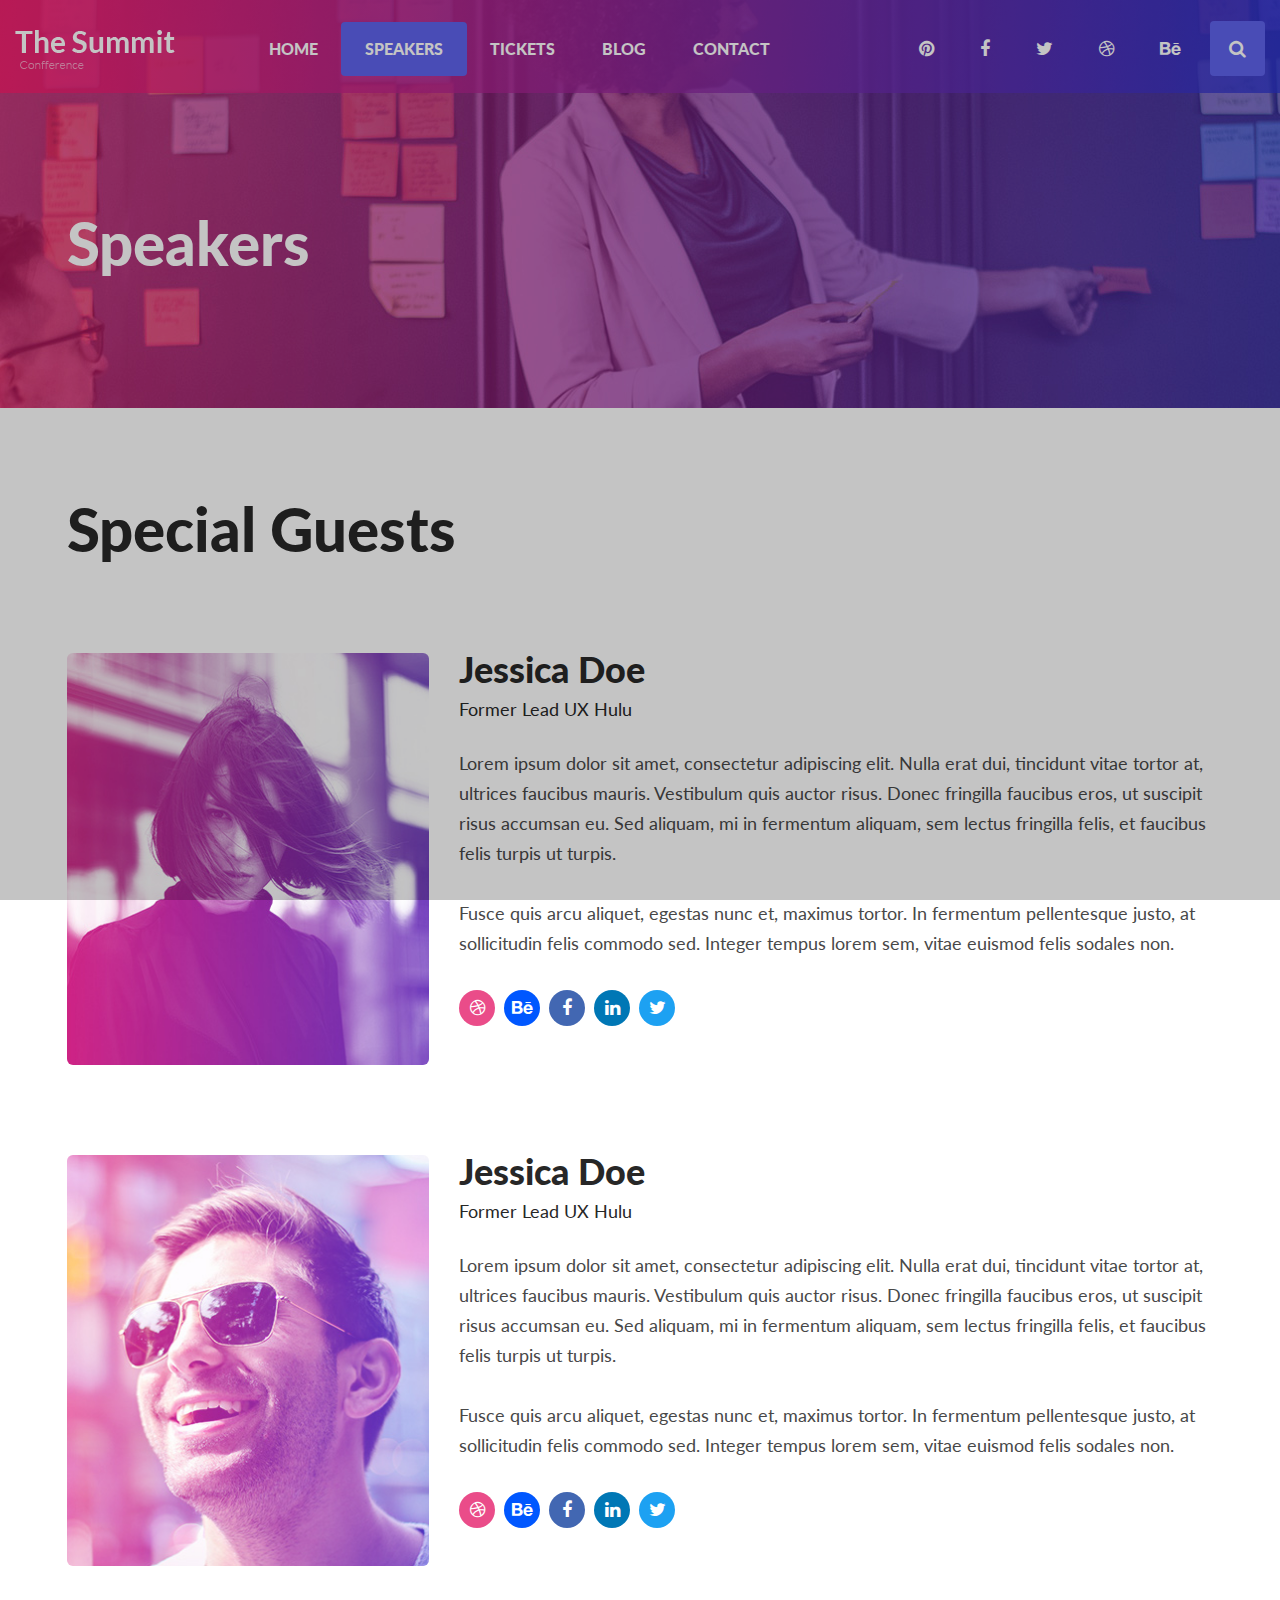
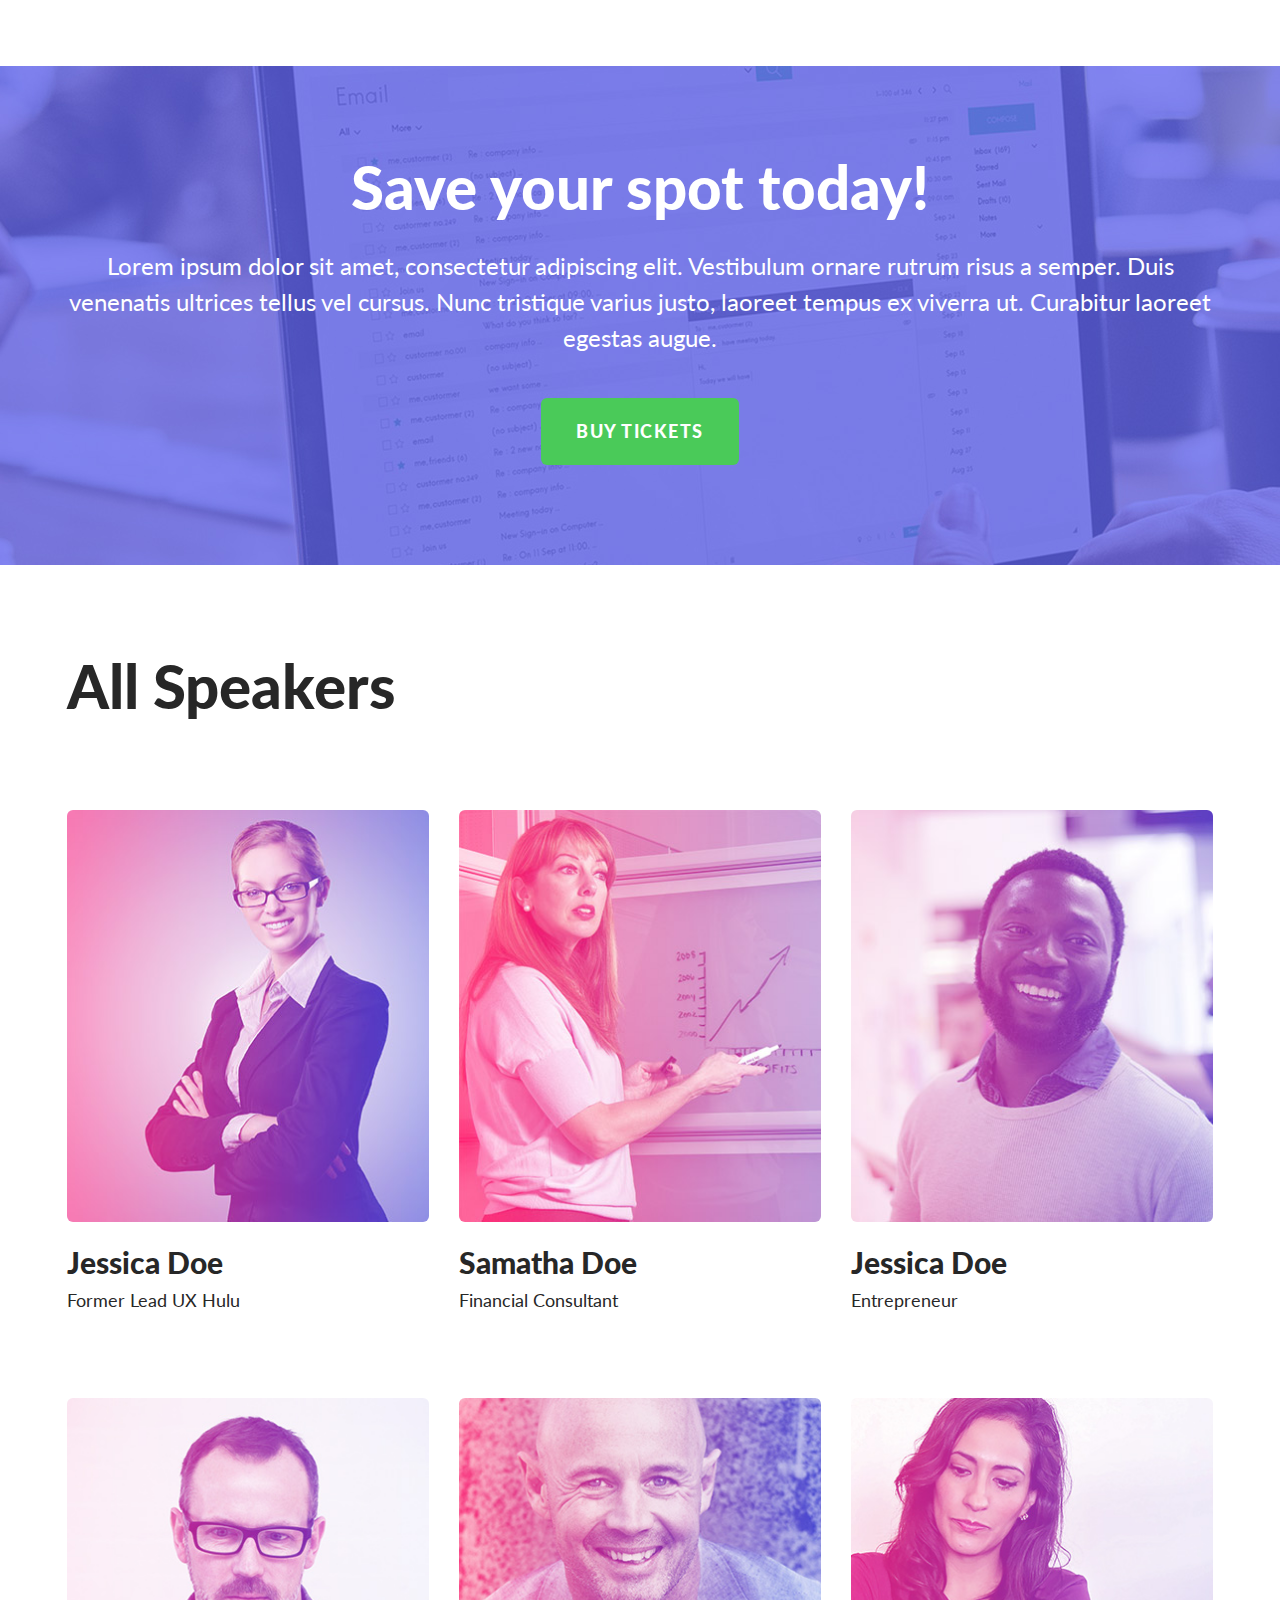
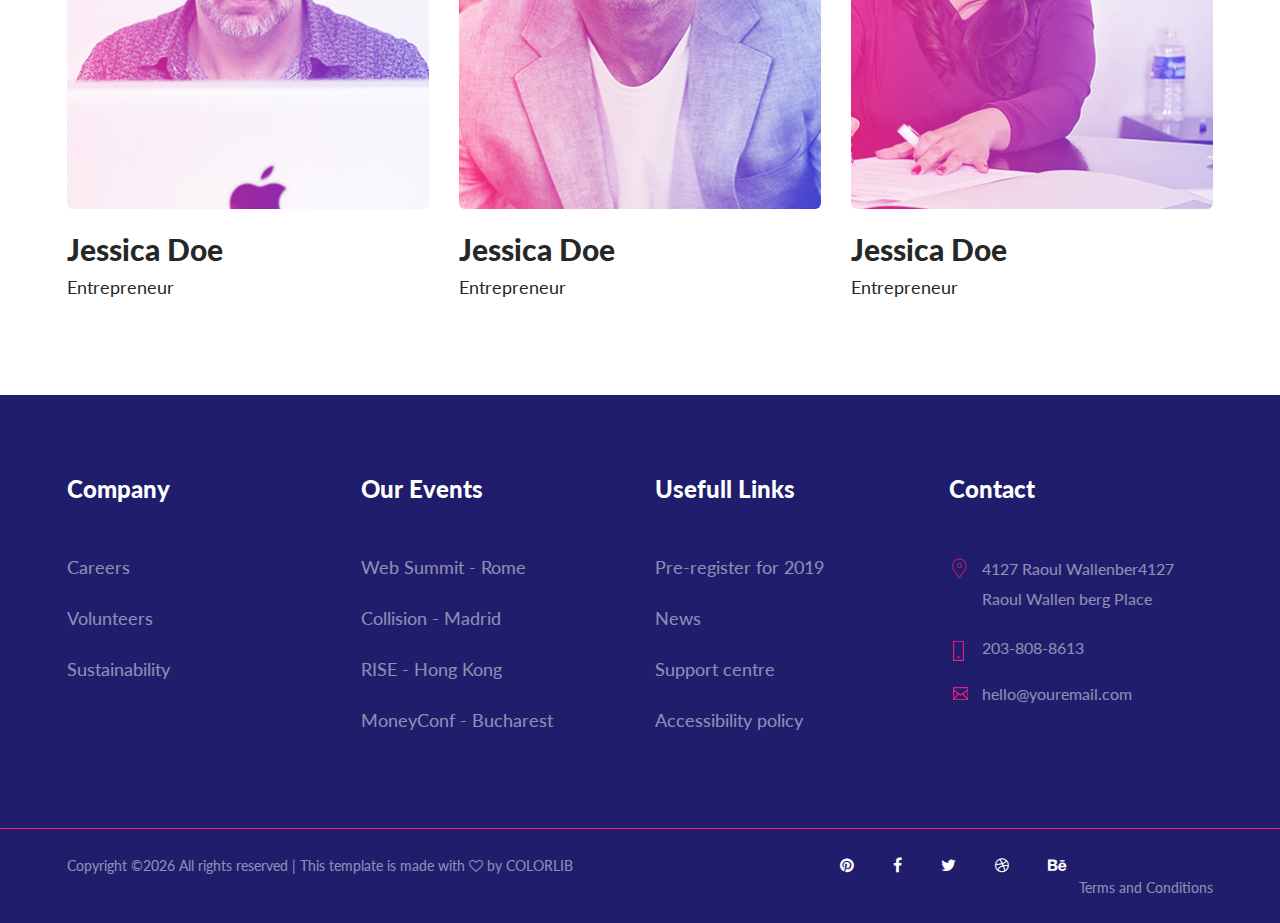
==== speakers.html @ a57afdd1 "initial commit" ====
<!DOCTYPE html>
<html lang="zxx">

<head>
    <meta charset="UTF-8">
    <meta name="description" content="The Summit Conference Template">
    <meta name="keywords" content="The Summit Conference, unica, creative, html">
    <meta name="viewport" content="width=device-width, initial-scale=1.0">
    <meta http-equiv="X-UA-Compatible" content="ie=edge">
    <title>The Summit Confference | Template</title>

    <!-- Google Font -->
    <link href="https://fonts.googleapis.com/css?family=Lato:100,300,400,700,900&display=swap" rel="stylesheet">

    <!-- Css Styles -->
    <link rel="stylesheet" href="css/bootstrap.min.css" type="text/css">
    <link rel="stylesheet" href="css/font-awesome.min.css" type="text/css">
    <link rel="stylesheet" href="css/flaticon.css" type="text/css">
    <link rel="stylesheet" href="css/owl.carousel.min.css" type="text/css">
    <link rel="stylesheet" href="css/slicknav.min.css" type="text/css">
    <link rel="stylesheet" href="css/style.css" type="text/css">
</head>

<body>
    <!-- Page Preloder -->
    <div id="preloder">
        <div class="loader"></div>
    </div>

    <!-- Header Section Begin -->
    <header class="header-section">
        <div class="container-fluid">
            <div class="row bg-overlay">
                <div class="header">
                    <div class="col-lg-12">
                        <div class="logo">
                            <a href="./index.html"><img src="img/logo.png" alt=""></a>
                        </div>
                        <div class="navigation mobile-menu">
                            <div class="main-menu">
                                <nav>
                                    <ul>
                                        <li><a href="./index.html">Home</a></li>
                                        <li><a class="active" href="./speakers.html">Speakers</a></li>
                                        <li><a href="./tickets.html">Tickets</a></li>
                                        <li><a href="./blog.html">Blog</a></li>
                                        <li><a href="./contact.html">Contact</a></li>
                                    </ul>
                                </nav>
                            </div>
                            <div class="top-social">
                                <a href="#"><i class="fa fa-pinterest"></i></a>
                                <a href="#"><i class="fa fa-facebook"></i></a>
                                <a href="#"><i class="fa fa-twitter"></i></a>
                                <a href="#"><i class="fa fa-dribbble"></i></a>
                                <a href="#"><i class="fa fa-behance"></i></a>
                                <a href="#" class="search-btn search-trigger"><i class="fa fa-search"></i></a>
                            </div>
                        </div>
                        <div id="mobile-menu-wrap"></div>
                    </div>
                </div>
            </div>
        </div>
    </header>
    <!-- Header End -->

    <!-- Search Bar Begin -->
    <section class="search-bar-wrap">
        <span class="search-close"><i class="fa fa-close"></i></span>
        <div class="search-bar-table">
            <div class="search-bar-tablecell">
                <div class="search-bar-inner">
                    <h2>Search</h2>
                    <form action="#">
                        <input type="search" placeholder="Type Keywords">
                        <button type="submit">Search</button>
                    </form>
                </div>
            </div>
        </div>
    </section>
    <!-- Search Bar End -->

    <!-- Hero Area Begin -->
    <div class="hero-area set-bg" data-setbg="img/speakers-bg.jpg">
        <div class="container">
            <div class="row">
                <div class="col-lg-12">
                    <div class="hero-text">
                        <h2>Speakers</h2>
                    </div>
                </div>
            </div>
        </div>
    </div>
    <!-- Hero Area End -->

    <!-- Special Guest Begin -->
    <section class="special-guest spad">
        <div class="container">
            <div class="row">
                <div class="col-lg-12">
                    <div class="section-title">
                        <h2>Special Guests</h2>
                    </div>
                </div>
            </div>
            <div class="row pb-90">
                <div class="col-xl-4 col-lg-5">
                    <div class="guest-img">
                        <img src="img/speakers/guest-1.jpg" alt="">
                    </div>
                </div>
                <div class="col-xl-8 col-lg-7">
                    <div class="guest-info">
                        <h2>Jessica Doe <span>Former Lead UX Hulu</span></h2>
                        <p class="long-text">Lorem ipsum dolor sit amet, consectetur adipiscing elit. Nulla erat dui,
                            tincidunt vitae tortor at, ultrices faucibus mauris. Vestibulum quis auctor risus. Donec
                            fringilla faucibus eros, ut suscipit risus accumsan eu. Sed aliquam, mi in fermentum
                            aliquam, sem lectus fringilla felis, et faucibus felis turpis ut turpis. </p>
                        <p>Fusce quis arcu aliquet, egestas nunc et, maximus tortor. In fermentum pellentesque justo, at
                            sollicitudin felis commodo sed. Integer tempus lorem sem, vitae euismod felis sodales non.
                        </p>
                        <div class="guest-links">
                            <a href="#"><i class="fa fa-dribbble"></i></a>
                            <a href="#" class="behance"><i class="fa fa-behance"></i></a>
                            <a href="#" class="facebook"><i class="fa fa-facebook"></i></a>
                            <a href="#" class="linkedin"><i class="fa fa-linkedin"></i></a>
                            <a href="#" class="twitter"><i class="fa fa-twitter"></i></a>
                        </div>
                    </div>
                </div>
            </div>
            <div class="row">
                <div class="col-xl-4 col-lg-5">
                    <div class="guest-img">
                        <img src="img/speakers/guest-2.jpg" alt="">
                    </div>
                </div>
                <div class="col-xl-8 col-lg-7">
                    <div class="guest-info">
                        <h2>Jessica Doe <span>Former Lead UX Hulu</span></h2>
                        <p class="long-text">Lorem ipsum dolor sit amet, consectetur adipiscing elit. Nulla erat dui,
                            tincidunt vitae tortor at, ultrices faucibus mauris. Vestibulum quis auctor risus. Donec
                            fringilla faucibus eros, ut suscipit risus accumsan eu. Sed aliquam, mi in fermentum
                            aliquam, sem lectus fringilla felis, et faucibus felis turpis ut turpis. </p>
                        <p>Fusce quis arcu aliquet, egestas nunc et, maximus tortor. In fermentum pellentesque justo, at
                            sollicitudin felis commodo sed. Integer tempus lorem sem, vitae euismod felis sodales non.
                        </p>
                        <div class="guest-links">
                            <a href="#"><i class="fa fa-dribbble"></i></a>
                            <a href="#" class="behance"><i class="fa fa-behance"></i></a>
                            <a href="#" class="facebook"><i class="fa fa-facebook"></i></a>
                            <a href="#" class="linkedin"><i class="fa fa-linkedin"></i></a>
                            <a href="#" class="twitter"><i class="fa fa-twitter"></i></a>
                        </div>
                    </div>
                </div>
            </div>
        </div>
    </section>
    <!-- Special Guest End -->

    <!-- Call To Begin -->
    <section class="call-to-area set-bg spad" data-setbg="img/speakers/call-to-bg.jpg">
        <div class="container">
            <div class="row">
                <div class="col-lg-12 text-center">
                    <div class="call-to-text">
                        <div class="section-title">
                            <h2>Save your spot today!</h2>
                        </div>
                        <p>Lorem ipsum dolor sit amet, consectetur adipiscing elit. Vestibulum ornare rutrum risus a
                            semper. Duis venenatis ultrices tellus vel cursus. Nunc tristique varius justo, laoreet
                            tempus ex viverra ut. Curabitur laoreet egestas augue. </p>
                        <a href="#" class="primary-btn buy-tickets">Buy Tickets</a>
                    </div>
                </div>
            </div>
        </div>
    </section>
    <!-- Call To End -->
    
    <!-- Speaker Section Begin -->
    <section class="speaker-section spad speaker-all">
        <div class="container">
            <div class="row">
                <div class="col-lg-12">
                    <div class="section-title">
                        <h2>All Speakers</h2>
                    </div>
                </div>
            </div>
            <div class="row">
                <div class="col-lg-4 col-md-6">
                    <div class="speakers-about">
                        <div class="speaker-img">
                            <img src="img/speaker-1.jpg" alt="">
                        </div>
                        <div class="speaker-text">
                            <h3>Jessica Doe <span>Former Lead UX Hulu</span></h3>
                        </div>
                    </div>
                </div>
                <div class="col-lg-4 col-md-6">
                    <div class="speakers-about">
                        <div class="speaker-img">
                            <img src="img/speaker-2.jpg" alt="">
                        </div>
                        <div class="speaker-text">
                            <h3>Samatha Doe <span>Financial Consultant</span></h3>
                        </div>
                    </div>
                </div>
                <div class="col-lg-4 col-md-6">
                    <div class="speakers-about">
                        <div class="speaker-img">
                            <img src="img/speaker-3.jpg" alt="">
                        </div>
                        <div class="speaker-text">
                            <h3>Jessica Doe <span>Entrepreneur</span></h3>
                        </div>
                    </div>
                </div>
                <div class="col-lg-4 col-md-6">
                    <div class="speakers-about">
                        <div class="speaker-img">
                            <img src="img/speaker-4.jpg" alt="">
                        </div>
                        <div class="speaker-text">
                            <h3>Jessica Doe <span>Entrepreneur</span></h3>
                        </div>
                    </div>
                </div>
                <div class="col-lg-4 col-md-6">
                    <div class="speakers-about">
                        <div class="speaker-img">
                            <img src="img/speaker-5.jpg" alt="">
                        </div>
                        <div class="speaker-text">
                            <h3>Jessica Doe <span>Entrepreneur</span></h3>
                        </div>
                    </div>
                </div>
                <div class="col-lg-4 col-md-6">
                    <div class="speakers-about">
                        <div class="speaker-img">
                            <img src="img/speaker-6.jpg" alt="">
                        </div>
                        <div class="speaker-text">
                            <h3>Jessica Doe <span>Entrepreneur</span></h3>
                        </div>
                    </div>
                </div>
            </div>
        </div>
    </section>
    <!-- Speaker Section End -->

    <!-- Footer Begin -->
    <footer class="footer-section">
        <div class="container">
            <div class="row pb-70">
                <div class="col-lg-3 col-md-6">
                    <div class="company-widget">
                        <h4>Company</h4>
                        <ul>
                            <li>Careers</li>
                            <li>Volunteers</li>
                            <li>Sustainability</li>
                        </ul>
                    </div>
                </div>
                <div class="col-lg-3 col-md-6">
                    <div class="event-widget">
                        <h4>Our Events</h4>
                        <ul>
                            <li>Web Summit - Rome</li>
                            <li>Collision - Madrid</li>
                            <li>RISE - Hong Kong</li>
                            <li>MoneyConf - Bucharest</li>
                        </ul>
                    </div>
                </div>
                <div class="col-lg-3 col-md-6">
                    <div class="links-widget">
                        <h4>Usefull Links</h4>
                        <ul>
                            <li>Pre-register for 2019</li>
                            <li>News</li>
                            <li>Support centre</li>
                            <li>Accessibility policy</li>
                        </ul>
                    </div>
                </div>
                <div class="col-lg-3 col-md-6">
                    <div class="contact-widget">
                        <h4>Contact</h4>
                        <ul>
                            <li><i class="flaticon-placeholder-3"></i> <span>4127 Raoul Wallenber4127 Raoul Wallen berg
                                    Place</span></li>
                            <li><img src="img/phone.png" alt=""> <span>203-808-8613</span></li>
                            <li><img src="img/envelop.png" alt=""> <span>hello@youremail.com</span></li>
                        </ul>
                    </div>
                </div>
            </div>
        </div>
        <div class="copyright-area">
            <div class="container">
                <div class="row">
                    <div class="col-lg-12">
                        <div class="copyright-text">
                            <div class="copyright"><!-- Link back to Colorlib can't be removed. Template is licensed under CC BY 3.0. -->
Copyright &copy;<script>document.write(new Date().getFullYear());</script> All rights reserved | This template is made with <i class="fa fa-heart-o" aria-hidden="true"></i> by <a href="https://colorlib.com" target="_blank">Colorlib</a>
<!-- Link back to Colorlib can't be removed. Template is licensed under CC BY 3.0. --></div>
                            <div class="footer-social">
                                <a href="#"><i class="fa fa-pinterest"></i></a>
                                <a href="#"><i class="fa fa-facebook"></i></a>
                                <a href="#"><i class="fa fa-twitter"></i></a>
                                <a href="#"><i class="fa fa-dribbble"></i></a>
                                <a href="#"><i class="fa fa-behance"></i></a>
                            </div>
                            <div class="term">Terms and Conditions</div>
                        </div>
                    </div>
                </div>
            </div>
        </div>
    </footer>
    <!-- Footer End -->
    
    <!-- Js Plugins -->
    <script src="js/jquery-3.3.1.min.js"></script>
    <script src="js/bootstrap.min.js"></script>
    <script src="js/jquery.slicknav.js"></script>
    <script src="js/owl.carousel.min.js"></script>
    <script src="js/circle-progress.min.js"></script>
    <script src="js/jquery.countdown.min.js"></script>
    <script src="js/main.js"></script>
</body>

</html>
---- css/flaticon.css ----
/*
  	Flaticon icon font: Flaticon
  	Creation date: 22/06/2016 15:41
  	*/

@font-face {
  font-family: "Flaticon";
  src: url("../fonts/Flaticon.eot");
  src: url("../fonts/Flaticon.eot?#iefix") format("embedded-opentype"),
       url("../fonts/Flaticon.woff") format("woff"),
       url("../fonts/Flaticon.ttf") format("truetype"),
       url("../fonts/Flaticon.svg#Flaticon") format("svg");
  font-weight: normal;
  font-style: normal;
}

@media screen and (-webkit-min-device-pixel-ratio:0) {
  @font-face {
    font-family: "Flaticon";
    src: url("../fonts/Flaticon.svg#Flaticon") format("svg");
  }
}

[class^="flaticon-"]:before, [class*=" flaticon-"]:before,
[class^="flaticon-"]:after, [class*=" flaticon-"]:after {   
  font-family: Flaticon;
        font-size: 20px;
font-style: normal;
margin-left: 0;
}

.flaticon-add:before { content: "\f100"; }
.flaticon-add-1:before { content: "\f101"; }
.flaticon-add-2:before { content: "\f102"; }
.flaticon-add-3:before { content: "\f103"; }
.flaticon-agenda:before { content: "\f104"; }
.flaticon-alarm:before { content: "\f105"; }
.flaticon-alarm-1:before { content: "\f106"; }
.flaticon-alarm-clock:before { content: "\f107"; }
.flaticon-alarm-clock-1:before { content: "\f108"; }
.flaticon-albums:before { content: "\f109"; }
.flaticon-app:before { content: "\f10a"; }
.flaticon-archive:before { content: "\f10b"; }
.flaticon-archive-1:before { content: "\f10c"; }
.flaticon-archive-2:before { content: "\f10d"; }
.flaticon-archive-3:before { content: "\f10e"; }
.flaticon-attachment:before { content: "\f10f"; }
.flaticon-back:before { content: "\f110"; }
.flaticon-battery:before { content: "\f111"; }
.flaticon-battery-1:before { content: "\f112"; }
.flaticon-battery-2:before { content: "\f113"; }
.flaticon-battery-3:before { content: "\f114"; }
.flaticon-battery-4:before { content: "\f115"; }
.flaticon-battery-5:before { content: "\f116"; }
.flaticon-battery-6:before { content: "\f117"; }
.flaticon-battery-7:before { content: "\f118"; }
.flaticon-battery-8:before { content: "\f119"; }
.flaticon-battery-9:before { content: "\f11a"; }
.flaticon-binoculars:before { content: "\f11b"; }
.flaticon-blueprint:before { content: "\f11c"; }
.flaticon-bluetooth:before { content: "\f11d"; }
.flaticon-bluetooth-1:before { content: "\f11e"; }
.flaticon-bookmark:before { content: "\f11f"; }
.flaticon-bookmark-1:before { content: "\f120"; }
.flaticon-briefcase:before { content: "\f121"; }
.flaticon-broken-link:before { content: "\f122"; }
.flaticon-calculator:before { content: "\f123"; }
.flaticon-calculator-1:before { content: "\f124"; }
.flaticon-calendar:before { content: "\f125"; }
.flaticon-calendar-1:before { content: "\f126"; }
.flaticon-calendar-2:before { content: "\f127"; }
.flaticon-calendar-3:before { content: "\f128"; }
.flaticon-calendar-4:before { content: "\f129"; }
.flaticon-calendar-5:before { content: "\f12a"; }
.flaticon-calendar-6:before { content: "\f12b"; }
.flaticon-calendar-7:before { content: "\f12c"; }
.flaticon-checked:before { content: "\f12d"; }
.flaticon-checked-1:before { content: "\f12e"; }
.flaticon-clock:before { content: "\f12f"; }
.flaticon-clock-1:before { content: "\f130"; }
.flaticon-close:before { content: "\f131"; }
.flaticon-cloud:before { content: "\f132"; }
.flaticon-cloud-computing:before { content: "\f133"; }
.flaticon-cloud-computing-1:before { content: "\f134"; }
.flaticon-cloud-computing-2:before { content: "\f135"; }
.flaticon-cloud-computing-3:before { content: "\f136"; }
.flaticon-cloud-computing-4:before { content: "\f137"; }
.flaticon-cloud-computing-5:before { content: "\f138"; }
.flaticon-command:before { content: "\f139"; }
.flaticon-compact-disc:before { content: "\f13a"; }
.flaticon-compact-disc-1:before { content: "\f13b"; }
.flaticon-compact-disc-2:before { content: "\f13c"; }
.flaticon-compass:before { content: "\f13d"; }
.flaticon-compose:before { content: "\f13e"; }
.flaticon-controls:before { content: "\f13f"; }
.flaticon-controls-1:before { content: "\f140"; }
.flaticon-controls-2:before { content: "\f141"; }
.flaticon-controls-3:before { content: "\f142"; }
.flaticon-controls-4:before { content: "\f143"; }
.flaticon-controls-5:before { content: "\f144"; }
.flaticon-controls-6:before { content: "\f145"; }
.flaticon-controls-7:before { content: "\f146"; }
.flaticon-controls-8:before { content: "\f147"; }
.flaticon-controls-9:before { content: "\f148"; }
.flaticon-database:before { content: "\f149"; }
.flaticon-database-1:before { content: "\f14a"; }
.flaticon-database-2:before { content: "\f14b"; }
.flaticon-database-3:before { content: "\f14c"; }
.flaticon-diamond:before { content: "\f14d"; }
.flaticon-diploma:before { content: "\f14e"; }
.flaticon-dislike:before { content: "\f14f"; }
.flaticon-dislike-1:before { content: "\f150"; }
.flaticon-divide:before { content: "\f151"; }
.flaticon-divide-1:before { content: "\f152"; }
.flaticon-division:before { content: "\f153"; }
.flaticon-document:before { content: "\f154"; }
.flaticon-download:before { content: "\f155"; }
.flaticon-edit:before { content: "\f156"; }
.flaticon-edit-1:before { content: "\f157"; }
.flaticon-eject:before { content: "\f158"; }
.flaticon-eject-1:before { content: "\f159"; }
.flaticon-equal:before { content: "\f15a"; }
.flaticon-equal-1:before { content: "\f15b"; }
.flaticon-equal-2:before { content: "\f15c"; }
.flaticon-error:before { content: "\f15d"; }
.flaticon-exit:before { content: "\f15e"; }
.flaticon-exit-1:before { content: "\f15f"; }
.flaticon-exit-2:before { content: "\f160"; }
.flaticon-eyeglasses:before { content: "\f161"; }
.flaticon-fast-forward:before { content: "\f162"; }
.flaticon-fast-forward-1:before { content: "\f163"; }
.flaticon-fax:before { content: "\f164"; }
.flaticon-file:before { content: "\f165"; }
.flaticon-file-1:before { content: "\f166"; }
.flaticon-file-2:before { content: "\f167"; }
.flaticon-film:before { content: "\f168"; }
.flaticon-fingerprint:before { content: "\f169"; }
.flaticon-flag:before { content: "\f16a"; }
.flaticon-flag-1:before { content: "\f16b"; }
.flaticon-flag-2:before { content: "\f16c"; }
.flaticon-flag-3:before { content: "\f16d"; }
.flaticon-flag-4:before { content: "\f16e"; }
.flaticon-focus:before { content: "\f16f"; }
.flaticon-folder:before { content: "\f170"; }
.flaticon-folder-1:before { content: "\f171"; }
.flaticon-folder-10:before { content: "\f172"; }
.flaticon-folder-11:before { content: "\f173"; }
.flaticon-folder-12:before { content: "\f174"; }
.flaticon-folder-13:before { content: "\f175"; }
.flaticon-folder-14:before { content: "\f176"; }
.flaticon-folder-15:before { content: "\f177"; }
.flaticon-folder-16:before { content: "\f178"; }
.flaticon-folder-17:before { content: "\f179"; }
.flaticon-folder-18:before { content: "\f17a"; }
.flaticon-folder-19:before { content: "\f17b"; }
.flaticon-folder-2:before { content: "\f17c"; }
.flaticon-folder-3:before { content: "\f17d"; }
.flaticon-folder-4:before { content: "\f17e"; }
.flaticon-folder-5:before { content: "\f17f"; }
.flaticon-folder-6:before { content: "\f180"; }
.flaticon-folder-7:before { content: "\f181"; }
.flaticon-folder-8:before { content: "\f182"; }
.flaticon-folder-9:before { content: "\f183"; }
.flaticon-forbidden:before { content: "\f184"; }
.flaticon-funnel:before { content: "\f185"; }
.flaticon-garbage:before { content: "\f186"; }
.flaticon-garbage-1:before { content: "\f187"; }
.flaticon-garbage-2:before { content: "\f188"; }
.flaticon-gift:before { content: "\f189"; }
.flaticon-help:before { content: "\f18a"; }
.flaticon-hide:before { content: "\f18b"; }
.flaticon-hold:before { content: "\f18c"; }
.flaticon-home:before { content: "\f18d"; }
.flaticon-home-1:before { content: "\f18e"; }
.flaticon-home-2:before { content: "\f18f"; }
.flaticon-hourglass:before { content: "\f190"; }
.flaticon-hourglass-1:before { content: "\f191"; }
.flaticon-hourglass-2:before { content: "\f192"; }
.flaticon-hourglass-3:before { content: "\f193"; }
.flaticon-house:before { content: "\f194"; }
.flaticon-id-card:before { content: "\f195"; }
.flaticon-id-card-1:before { content: "\f196"; }
.flaticon-id-card-2:before { content: "\f197"; }
.flaticon-id-card-3:before { content: "\f198"; }
.flaticon-id-card-4:before { content: "\f199"; }
.flaticon-id-card-5:before { content: "\f19a"; }
.flaticon-idea:before { content: "\f19b"; }
.flaticon-incoming:before { content: "\f19c"; }
.flaticon-infinity:before { content: "\f19d"; }
.flaticon-info:before { content: "\f19e"; }
.flaticon-internet:before { content: "\f19f"; }
.flaticon-key:before { content: "\f1a0"; }
.flaticon-lamp:before { content: "\f1a1"; }
.flaticon-layers:before { content: "\f1a2"; }
.flaticon-layers-1:before { content: "\f1a3"; }
.flaticon-like:before { content: "\f1a4"; }
.flaticon-like-1:before { content: "\f1a5"; }
.flaticon-like-2:before { content: "\f1a6"; }
.flaticon-link:before { content: "\f1a7"; }
.flaticon-list:before { content: "\f1a8"; }
.flaticon-list-1:before { content: "\f1a9"; }
.flaticon-lock:before { content: "\f1aa"; }
.flaticon-lock-1:before { content: "\f1ab"; }
.flaticon-locked:before { content: "\f1ac"; }
.flaticon-locked-1:before { content: "\f1ad"; }
.flaticon-locked-2:before { content: "\f1ae"; }
.flaticon-locked-3:before { content: "\f1af"; }
.flaticon-locked-4:before { content: "\f1b0"; }
.flaticon-locked-5:before { content: "\f1b1"; }
.flaticon-locked-6:before { content: "\f1b2"; }
.flaticon-login:before { content: "\f1b3"; }
.flaticon-magic-wand:before { content: "\f1b4"; }
.flaticon-magnet:before { content: "\f1b5"; }
.flaticon-magnet-1:before { content: "\f1b6"; }
.flaticon-magnet-2:before { content: "\f1b7"; }
.flaticon-map:before { content: "\f1b8"; }
.flaticon-map-1:before { content: "\f1b9"; }
.flaticon-map-2:before { content: "\f1ba"; }
.flaticon-map-location:before { content: "\f1bb"; }
.flaticon-megaphone:before { content: "\f1bc"; }
.flaticon-megaphone-1:before { content: "\f1bd"; }
.flaticon-menu:before { content: "\f1be"; }
.flaticon-menu-1:before { content: "\f1bf"; }
.flaticon-menu-2:before { content: "\f1c0"; }
.flaticon-menu-3:before { content: "\f1c1"; }
.flaticon-menu-4:before { content: "\f1c2"; }
.flaticon-microphone:before { content: "\f1c3"; }
.flaticon-microphone-1:before { content: "\f1c4"; }
.flaticon-minus:before { content: "\f1c5"; }
.flaticon-minus-1:before { content: "\f1c6"; }
.flaticon-more:before { content: "\f1c7"; }
.flaticon-more-1:before { content: "\f1c8"; }
.flaticon-more-2:before { content: "\f1c9"; }
.flaticon-multiply:before { content: "\f1ca"; }
.flaticon-multiply-1:before { content: "\f1cb"; }
.flaticon-music-player:before { content: "\f1cc"; }
.flaticon-music-player-1:before { content: "\f1cd"; }
.flaticon-music-player-2:before { content: "\f1ce"; }
.flaticon-music-player-3:before { content: "\f1cf"; }
.flaticon-mute:before { content: "\f1d0"; }
.flaticon-muted:before { content: "\f1d1"; }
.flaticon-navigation:before { content: "\f1d2"; }
.flaticon-navigation-1:before { content: "\f1d3"; }
.flaticon-network:before { content: "\f1d4"; }
.flaticon-newspaper:before { content: "\f1d5"; }
.flaticon-next:before { content: "\f1d6"; }
.flaticon-note:before { content: "\f1d7"; }
.flaticon-notebook:before { content: "\f1d8"; }
.flaticon-notebook-1:before { content: "\f1d9"; }
.flaticon-notebook-2:before { content: "\f1da"; }
.flaticon-notebook-3:before { content: "\f1db"; }
.flaticon-notebook-4:before { content: "\f1dc"; }
.flaticon-notebook-5:before { content: "\f1dd"; }
.flaticon-notepad:before { content: "\f1de"; }
.flaticon-notepad-1:before { content: "\f1df"; }
.flaticon-notepad-2:before { content: "\f1e0"; }
.flaticon-notification:before { content: "\f1e1"; }
.flaticon-paper-plane:before { content: "\f1e2"; }
.flaticon-paper-plane-1:before { content: "\f1e3"; }
.flaticon-pause:before { content: "\f1e4"; }
.flaticon-pause-1:before { content: "\f1e5"; }
.flaticon-percent:before { content: "\f1e6"; }
.flaticon-percent-1:before { content: "\f1e7"; }
.flaticon-perspective:before { content: "\f1e8"; }
.flaticon-photo-camera:before { content: "\f1e9"; }
.flaticon-photo-camera-1:before { content: "\f1ea"; }
.flaticon-photos:before { content: "\f1eb"; }
.flaticon-picture:before { content: "\f1ec"; }
.flaticon-picture-1:before { content: "\f1ed"; }
.flaticon-picture-2:before { content: "\f1ee"; }
.flaticon-pin:before { content: "\f1ef"; }
.flaticon-placeholder:before { content: "\f1f0"; }
.flaticon-placeholder-1:before { content: "\f1f1"; }
.flaticon-placeholder-2:before { content: "\f1f2"; }
.flaticon-placeholder-3:before { content: "\f1f3"; }
.flaticon-placeholders:before { content: "\f1f4"; }
.flaticon-play-button:before { content: "\f1f5"; }
.flaticon-play-button-1:before { content: "\f1f6"; }
.flaticon-plus:before { content: "\f1f7"; }
.flaticon-power:before { content: "\f1f8"; }
.flaticon-previous:before { content: "\f1f9"; }
.flaticon-price-tag:before { content: "\f1fa"; }
.flaticon-print:before { content: "\f1fb"; }
.flaticon-push-pin:before { content: "\f1fc"; }
.flaticon-radar:before { content: "\f1fd"; }
.flaticon-reading:before { content: "\f1fe"; }
.flaticon-record:before { content: "\f1ff"; }
.flaticon-repeat:before { content: "\f200"; }
.flaticon-repeat-1:before { content: "\f201"; }
.flaticon-restart:before { content: "\f202"; }
.flaticon-resume:before { content: "\f203"; }
.flaticon-rewind:before { content: "\f204"; }
.flaticon-rewind-1:before { content: "\f205"; }
.flaticon-route:before { content: "\f206"; }
.flaticon-save:before { content: "\f207"; }
.flaticon-search:before { content: "\f208"; }
.flaticon-search-1:before { content: "\f209"; }
.flaticon-send:before { content: "\f20a"; }
.flaticon-server:before { content: "\f20b"; }
.flaticon-server-1:before { content: "\f20c"; }
.flaticon-server-2:before { content: "\f20d"; }
.flaticon-server-3:before { content: "\f20e"; }
.flaticon-settings:before { content: "\f20f"; }
.flaticon-settings-1:before { content: "\f210"; }
.flaticon-settings-2:before { content: "\f211"; }
.flaticon-settings-3:before { content: "\f212"; }
.flaticon-settings-4:before { content: "\f213"; }
.flaticon-settings-5:before { content: "\f214"; }
.flaticon-settings-6:before { content: "\f215"; }
.flaticon-settings-7:before { content: "\f216"; }
.flaticon-settings-8:before { content: "\f217"; }
.flaticon-settings-9:before { content: "\f218"; }
.flaticon-share:before { content: "\f219"; }
.flaticon-share-1:before { content: "\f21a"; }
.flaticon-share-2:before { content: "\f21b"; }
.flaticon-shuffle:before { content: "\f21c"; }
.flaticon-shuffle-1:before { content: "\f21d"; }
.flaticon-shutdown:before { content: "\f21e"; }
.flaticon-sign:before { content: "\f21f"; }
.flaticon-sign-1:before { content: "\f220"; }
.flaticon-skip:before { content: "\f221"; }
.flaticon-smartphone:before { content: "\f222"; }
.flaticon-smartphone-1:before { content: "\f223"; }
.flaticon-smartphone-10:before { content: "\f224"; }
.flaticon-smartphone-11:before { content: "\f225"; }
.flaticon-smartphone-2:before { content: "\f226"; }
.flaticon-smartphone-3:before { content: "\f227"; }
.flaticon-smartphone-4:before { content: "\f228"; }
.flaticon-smartphone-5:before { content: "\f229"; }
.flaticon-smartphone-6:before { content: "\f22a"; }
.flaticon-smartphone-7:before { content: "\f22b"; }
.flaticon-smartphone-8:before { content: "\f22c"; }
.flaticon-smartphone-9:before { content: "\f22d"; }
.flaticon-speaker:before { content: "\f22e"; }
.flaticon-speaker-1:before { content: "\f22f"; }
.flaticon-speaker-2:before { content: "\f230"; }
.flaticon-speaker-3:before { content: "\f231"; }
.flaticon-speaker-4:before { content: "\f232"; }
.flaticon-speaker-5:before { content: "\f233"; }
.flaticon-speaker-6:before { content: "\f234"; }
.flaticon-speaker-7:before { content: "\f235"; }
.flaticon-speaker-8:before { content: "\f236"; }
.flaticon-spotlight:before { content: "\f237"; }
.flaticon-star:before { content: "\f238"; }
.flaticon-star-1:before { content: "\f239"; }
.flaticon-stop:before { content: "\f23a"; }
.flaticon-stop-1:before { content: "\f23b"; }
.flaticon-stopwatch:before { content: "\f23c"; }
.flaticon-stopwatch-1:before { content: "\f23d"; }
.flaticon-stopwatch-2:before { content: "\f23e"; }
.flaticon-stopwatch-3:before { content: "\f23f"; }
.flaticon-stopwatch-4:before { content: "\f240"; }
.flaticon-street:before { content: "\f241"; }
.flaticon-street-1:before { content: "\f242"; }
.flaticon-substract:before { content: "\f243"; }
.flaticon-substract-1:before { content: "\f244"; }
.flaticon-success:before { content: "\f245"; }
.flaticon-switch:before { content: "\f246"; }
.flaticon-switch-1:before { content: "\f247"; }
.flaticon-switch-2:before { content: "\f248"; }
.flaticon-switch-3:before { content: "\f249"; }
.flaticon-switch-4:before { content: "\f24a"; }
.flaticon-switch-5:before { content: "\f24b"; }
.flaticon-switch-6:before { content: "\f24c"; }
.flaticon-switch-7:before { content: "\f24d"; }
.flaticon-tabs:before { content: "\f24e"; }
.flaticon-tabs-1:before { content: "\f24f"; }
.flaticon-target:before { content: "\f250"; }
.flaticon-television:before { content: "\f251"; }
.flaticon-television-1:before { content: "\f252"; }
.flaticon-time:before { content: "\f253"; }
.flaticon-trash:before { content: "\f254"; }
.flaticon-umbrella:before { content: "\f255"; }
.flaticon-unlink:before { content: "\f256"; }
.flaticon-unlocked:before { content: "\f257"; }
.flaticon-unlocked-1:before { content: "\f258"; }
.flaticon-unlocked-2:before { content: "\f259"; }
.flaticon-upload:before { content: "\f25a"; }
.flaticon-user:before { content: "\f25b"; }
.flaticon-user-1:before { content: "\f25c"; }
.flaticon-user-2:before { content: "\f25d"; }
.flaticon-user-3:before { content: "\f25e"; }
.flaticon-user-4:before { content: "\f25f"; }
.flaticon-user-5:before { content: "\f260"; }
.flaticon-user-6:before { content: "\f261"; }
.flaticon-user-7:before { content: "\f262"; }
.flaticon-users:before { content: "\f263"; }
.flaticon-users-1:before { content: "\f264"; }
.flaticon-video-camera:before { content: "\f265"; }
.flaticon-video-camera-1:before { content: "\f266"; }
.flaticon-video-player:before { content: "\f267"; }
.flaticon-video-player-1:before { content: "\f268"; }
.flaticon-video-player-2:before { content: "\f269"; }
.flaticon-view:before { content: "\f26a"; }
.flaticon-view-1:before { content: "\f26b"; }
.flaticon-view-2:before { content: "\f26c"; }
.flaticon-volume-control:before { content: "\f26d"; }
.flaticon-volume-control-1:before { content: "\f26e"; }
.flaticon-warning:before { content: "\f26f"; }
.flaticon-wifi:before { content: "\f270"; }
.flaticon-wifi-1:before { content: "\f271"; }
.flaticon-windows:before { content: "\f272"; }
.flaticon-windows-1:before { content: "\f273"; }
.flaticon-windows-2:before { content: "\f274"; }
.flaticon-windows-3:before { content: "\f275"; }
.flaticon-windows-4:before { content: "\f276"; }
.flaticon-wireless-internet:before { content: "\f277"; }
.flaticon-worldwide:before { content: "\f278"; }
.flaticon-worldwide-1:before { content: "\f279"; }
.flaticon-zoom-in:before { content: "\f27a"; }
.flaticon-zoom-out:before { content: "\f27b"; }
---- css/style.css ----
/* =================================
------------------------------------
  The Summit Conference
  Version: 1.0
 ------------------------------------
 ====================================*/


/*----------------------------------------*/
/* Template default CSS
/*----------------------------------------*/

html,
body {
	height: 100%;
	font-family: "Lato", sans-serif;
	-webkit-font-smoothing: antialiased;
	font-smoothing: antialiased;
	background: none;
}

h1,
h2,
h3,
h4,
h5,
h6 {
	margin: 0;
	color: #111111;
	font-weight: 600;
}

h1 {
	font-size: 70px;
}

h2 {
	font-size: 36px;
}

h3 {
	font-size: 30px;
}

h4 {
	font-size: 24px;
}

h5 {
	font-size: 18px;
}

h6 {
	font-size: 16px;
}

p {
	font-size: 16px;
	color: #484848;
	font-weight: 400;
	line-height: 30px;
	margin: 0 0 15px 0;
}

img {
	max-width: 100%;
}

input:focus,
select:focus,
button:focus,
textarea:focus {
	outline: none;
}

a:hover,
a:focus {
	text-decoration: none;
	outline: none;
	color: #fff;
}

ul,
ol {
	padding: 0;
	margin: 0;
}

/*---------------------
  Helper CSS
-----------------------*/

.section-title {
	margin-bottom: 88px;
}

.section-title h2 {
	color: #272727;
	font-size: 60px;
	font-weight: 900;
}

.set-bg {
	background-repeat: no-repeat;
	background-size: cover;
	background-position: top center;
}

.spad {
	padding-top: 100px;
	padding-bottom: 100px;
}

.pb-70 {
	padding-bottom: 70px;
}

.text-white h1,
.text-white h2,
.text-white h3,
.text-white h4,
.text-white h5,
.text-white h6,
.text-white p,
.text-white span,
.text-white li,
.text-white a {
	color: #fff;
}

/* buttons */

.primary-btn {
	display: inline-block;
	font-size: 18px;
	font-weight: 900;
	padding: 20px 45px;
	color: #fff;
	background: #6063ED;
	letter-spacing: 1.5px;
	text-transform: uppercase;
	border-radius: 6px;
}

.submit-btn {
	border: 1px solid #4ACA59;
	background: #4ACA59;
	color: #fff;
	font-size: 18px;
	text-transform: uppercase;
	font-weight: 900;
	letter-spacing: 1.6px;
	height: 62px;
	width: 200px;
	border-radius: 6px;
	cursor: pointer;
}

/* Preloder */

#preloder {
	position: fixed;
	width: 100%;
	height: 100%;
	top: 0;
	left: 0;
	z-index: 999999;
	background: #000;
}

.loader {
	width: 40px;
	height: 40px;
	position: absolute;
	top: 50%;
	left: 50%;
	margin-top: -13px;
	margin-left: -13px;
	border-radius: 60px;
	animation: loader 0.8s linear infinite;
	-webkit-animation: loader 0.8s linear infinite;
}

@keyframes loader {
	0% {
		-webkit-transform: rotate(0deg);
		transform: rotate(0deg);
		border: 4px solid #f44336;
		border-left-color: transparent;
	}
	50% {
		-webkit-transform: rotate(180deg);
		transform: rotate(180deg);
		border: 4px solid #673ab7;
		border-left-color: transparent;
	}
	100% {
		-webkit-transform: rotate(360deg);
		transform: rotate(360deg);
		border: 4px solid #f44336;
		border-left-color: transparent;
	}
}

@-webkit-keyframes loader {
	0% {
		-webkit-transform: rotate(0deg);
		border: 4px solid #f44336;
		border-left-color: transparent;
	}
	50% {
		-webkit-transform: rotate(180deg);
		border: 4px solid #673ab7;
		border-left-color: transparent;
	}
	100% {
		-webkit-transform: rotate(360deg);
		border: 4px solid #f44336;
		border-left-color: transparent;
	}
}

.el-title {
	margin-bottom: 75px;
}

.element {
	margin-bottom: 100px;
}

.element:last-child {
	margin-bottom: 0;
}

/*---------------------
  Header
-----------------------*/

.header-section {
	position: absolute;
	width: 100%;
	z-index: 99;
}

.header-section .bg-overlay {
	position: relative;
	z-index: 1;
}

.header-section .bg-overlay::after {
	position: absolute;
	left: 0;
	right: 0;
	height: 100%;
	width: 100%;
	background: -webkit-gradient(linear, left top, right top, from(#ff1a6b), to(#2a34d0));
	background: linear-gradient(to right, #ff1a6b, #2a34d0);
	content: "";
	opacity: 0.75;
	z-index: -1;
}

.header {
	padding: 30px 0 17px 0;
	width: 100%;
}

.header .logo {
	float: left;
	margin-right: 178px;
}

.header .logo a {
	display: inline-block;
}

.header .main-menu {
	float: left;
	margin-top: -8px;
}

.header .main-menu ul li {
	list-style: none;
	display: inline-block;
	margin-right: -5px;
	position: relative;
	z-index: 1;
}

.header .main-menu ul li a {
	color: #fff;
	display: inline-block;
	font-size: 16px;
	font-weight: 900;
	padding: 15px 24px;
	text-transform: uppercase;
}

.header .main-menu ul li a.active {
	background: #6063ED;
	border-radius: 4px;
}

.header .main-menu ul li a:hover:after {
	opacity: 1;
	visibility: visible;
}

.header .main-menu ul li a:after {
	position: absolute;
	left: 0;
	top: 0;
	height: 100%;
	width: 100%;
	content: "";
	background: #6063ED;
	z-index: -1;
	border-radius: 4px;
	opacity: 0;
	visibility: hidden;
	-webkit-transition: 0.2s;
	transition: 0.2s;
}

.header .top-social {
	float: right;
	margin-top: -9px;
}

.header .top-social a {
	color: #fff;
	display: inline-block;
	font-size: 18px;
	margin-left: 42px;
}

.header .top-social a.search-btn {
	width: 55px;
	height: 55px;
	text-align: center;
	background: #6063ED;
	border-radius: 4px;
	line-height: 55px;
	margin-left: 25px;
}

.slicknav_menu {
	display: none;
}

/*---------------------
  Search Bar
-----------------------*/

.search-bar-wrap {
	position: fixed;
	width: 100%;
	height: 100%;
	z-index: 99;
	background: #073B4C;
	color: #fff;
	visibility: hidden;
	opacity: 0;
	-webkit-transition: 0.3s;
	transition: 0.3s;
}

.search-bar-wrap.active {
	visibility: visible;
	opacity: 1;
	z-index: 9999;
}

.search-bar-wrap h2 {
	color: #fff;
	margin-bottom: 20px;
	text-transform: uppercase;
}

.search-bar-wrap .search-close {
	position: absolute;
	right: 10px;
	top: 10px;
	cursor: pointer;
	font-size: 20px;
	padding: 20px;
	display: inline-block;
}

.search-bar-wrap .search-bar-table {
	display: table;
	width: 100%;
	height: 100%;
	padding: 0 15px;
}

.search-bar-wrap .search-bar-table .search-bar-tablecell {
	display: table-cell;
	vertical-align: middle;
	text-align: center;
}

.search-bar-wrap .search-bar-inner {
	max-width: 500px;
	margin: 0 auto;
}

.search-bar-wrap .search-bar-inner input {
	border: 1px solid #ddd;
	padding: 12px;
	color: #333;
	width: 399px;
}

.search-bar-wrap .search-bar-inner button {
	height: 50px;
	border: 1px solid #233EDE;
	background: #233EDE;
	color: #fff;
	width: 100px;
	cursor: pointer;
	margin-left: -3px;
}

/*---------------------
  Hero Slider
-----------------------*/

.hero-items .owl-dots .owl-dot {
	height: 11px;
	width: 11px;
	border: 3px solid #fff;
	display: block;
	margin-bottom: 10px;
	border-radius: 50%;
}

.hero-items .owl-dots .owl-dot.active {
	border-color: #ff1a6b;
}

.hero-items .owl-dots {
	position: absolute;
	right: 65px;
	bottom: 370px;
}

.hero-items .single-hero-item {
	height: 976px;
	padding-top: 320px;
}

.hero-items .single-hero-item span {
	color: #fff;
	display: block;
	font-size: 36px;
	font-weight: 400;
	margin-bottom: 10px;
	opacity: 0;
	position: relative;
	top: 50px;
}

.hero-items .single-hero-item h1 {
	color: #fff;
	font-size: 100px;
	font-weight: 900;
	line-height: 100px;
	text-transform: uppercase;
	margin-bottom: 12px;
	opacity: 0;
	position: relative;
	top: 50px;
}

.hero-items .single-hero-item h2 {
	color: #fff;
	font-size: 36px;
	font-weight: 700;
	opacity: 0;
	position: relative;
	top: 50px;
}

.owl-item.active .single-hero-item span,
.owl-item.active .single-hero-item h1,
.owl-item.active .single-hero-item h2 {
	top: 0;
	opacity: 1;
}

.owl-item.active .single-hero-item span {
	-webkit-transition: all 0.5s ease 0.2s;
	transition: all 0.5s ease 0.2s;
}

.owl-item.active .single-hero-item h1 {
	-webkit-transition: all 0.5s ease 0.4s;
	transition: all 0.5s ease 0.4s;
}

.owl-item.active .single-hero-item h2 {
	-webkit-transition: all 0.5s ease 0.6s;
	transition: all 0.5s ease 0.6s;
}

/*---------------------
  Event Counter
-----------------------*/

.event-counter {
	background: #201D6D;
	padding: 55px 0 55px 0;
}

.event-counter .event-name h2 {
	color: #fff;
	font-size: 60px;
	font-weight: 900;
	margin-bottom: 11px;
}

.event-counter .event-name h4 {
	color: #fff;
	font-size: 24px;
	font-weight: 400;
}

.event-counter .event-name span {
	font-size: 16px;
	font-weight: 400;
	padding: 9px 11px 9px 15px;
	background: #F21E7D;
	display: inline-block;
	margin-left: 12px;
}

.event-counter .countdown-timer {
	margin-top: -10px;
}

.event-counter .countdown-timer .cd-item {
	display: inline-block;
	margin-right: 60px;
}

.event-counter .countdown-timer .cd-item:last-child {
	margin-right: 0;
}

.event-counter .countdown-timer .cd-item span {
	display: block;
	color: #fff;
	font-size: 60px;
	font-weight: 900;
	margin-bottom: 6px;
}

.event-counter .countdown-timer .cd-item p {
	color: #fff;
	font-size: 18px;
	font-weight: 400;
}

/*---------------------
  Speakers Section
-----------------------*/

.speaker-section {
	padding-top: 85px;
}

.speakers-about {
	margin-bottom: 65px;
}

.speakers-about .speaker-img {
	margin-bottom: 22px;
}

.speakers-about .speaker-img img {
	border-radius: 6px;
	min-width: 100%;
}

.speakers-about .speaker-text h3 {
	color: #272727;
	font-size: 30px;
	font-weight: 900;
}

.speakers-about .speaker-text h3 span {
	font-size: 18px;
	font-weight: 400;
	display: block;
	margin-top: 10px;
}

/*---------------------
  Workshop Area
-----------------------*/

.workshop-section {
	position: relative;
	background: #f3f3f3;
	margin-bottom: 85px;
}

.workshop-img {
	position: absolute;
	left: 0;
	top: 0;
	height: 100%;
	width: calc(50% - 108px);
}

.workshop-img img {
	height: 100%;
}

.workshop-text {
	background: #f3f3f3;
	margin-left: -15px;
	margin-right: -15px;
	height: 100%;
	padding-top: 185px;
	padding-bottom: 155px;
}

.workshop-text h4 {
	color: #272727;
	font-size: 24px;
	font-weight: 700;
	margin-bottom: 17px;
}

.workshop-text h2 {
	color: #272727;
	font-size: 60px;
	font-weight: 700;
	line-height: 72px;
	margin-bottom: 17px;
}

.workshop-text p {
	color: #484848;
	font-size: 18px;
	font-weight: 400;
	margin-bottom: 30px;
}

.workshop-text .more-info {
	padding: 20px 43px;
	margin-right: 27px;
	margin-bottom: 20px;
}

.workshop-text .buy-tickets {
	background: #4ACA59;
	padding: 20px 38px;
}

/*---------------------
  Speak About
-----------------------*/

.speak-about {
	padding-top: 0;
	padding-bottom: 70px;
}

.speak-text {
	background: #f5f5f5;
	padding: 34px 18px 40px 35px;
	height: 520px;
	position: relative;
	margin-bottom: 30px;
	-webkit-transition: 0.3s;
	transition: 0.3s;
	border-radius: 6px;
}

.speak-text:after {
	position: absolute;
	content: "";
	width: 100%;
	height: 100%;
	left: 0;
	top: 0;
	background: -webkit-gradient(linear, left top, right top, from(#FB3ABE), to(#F149E3));
	background: linear-gradient(to right, #FB3ABE, #F149E3);
	border-radius: 6px;
	opacity: 0;
	-webkit-transition: all 0.4s;
	transition: all 0.4s;
	z-index: 0;
}

.speak-text:hover {
	color: #fff;
}

.speak-text:hover h2 {
	color: #fff;
}

.speak-text:hover .speaker-name h4 {
	color: #fff;
}

.speak-text:hover:after {
	opacity: 1;
}

.speak-text h2 {
	color: #272727;
	font-size: 36px;
	font-weight: 900;
	line-height: 50px;
	margin-bottom: 198px;
	z-index: 2;
	position: relative;
	-webkit-transition: all 0.4s;
	transition: all 0.4s;
}

.speak-text .speaker-name {
	position: absolute;
	left: 35px;
	bottom: 36px;
	z-index: 2;
}

.speak-text .speaker-name h4 {
	color: #272727;
	font-size: 24px;
	font-weight: 900;
}

.speak-text .speaker-name h4 span {
	display: block;
	font-size: 18px;
	font-weight: 400;
	margin-top: 10px;
}

/*---------------------
  Subscribe Form
-----------------------*/

.subscribe-form {
	padding-top: 85px;
}

.subscribe-form .section-title h2 {
	color: #fff;
	margin-bottom: -60px;
}

.subscribe-form p {
	color: #fff;
	font-size: 18px;
	margin-bottom: 82px;
}

.subscribe-form .subs-form {
	position: relative;
}

.subscribe-form .subs-form input {
	border: 2px solid #F1F1F1;
	border-radius: 6px;
	background: transparent;
	color: #fff;
	font-size: 18px;
	display: inline-block;
	height: 62px;
	width: 830px;
	padding-left: 35px;
}

.subscribe-form .subs-form input::-webkit-input-placeholder {
	color: #fff;
	font-style: italic;
	opacity: 0.35;
}

.subscribe-form .subs-form input::-moz-placeholder {
	color: #fff;
	font-style: italic;
	opacity: 0.35;
}

.subscribe-form .subs-form input:-ms-input-placeholder {
	color: #fff;
	font-style: italic;
	opacity: 0.35;
}

.subscribe-form .subs-form input::-ms-input-placeholder {
	color: #fff;
	font-style: italic;
	opacity: 0.35;
}

.subscribe-form .subs-form input::placeholder {
	color: #fff;
	font-style: italic;
	opacity: 0.35;
}

.subscribe-form .subs-form button {
	position: absolute;
	top: 0;
	right: 63px;
}

/*---------------------
  Footer
-----------------------*/

.footer-section {
	background: #201D6D;
	color: #fff;
	padding-top: 80px;
}

.company-widget h4,
.event-widget h4,
.links-widget h4,
.contact-widget h4 {
	color: #fff;
	font-size: 24px;
	font-weight: 900;
	margin-bottom: 50px;
}

.company-widget ul li,
.event-widget ul li,
.links-widget ul li {
	color: #fff;
	font-size: 18px;
	font-weight: 400;
	list-style: none;
	margin-bottom: 24px;
	opacity: 0.5;
}

.contact-widget ul li {
	list-style: none;
	position: relative;
	margin-bottom: 22px;
}

.contact-widget ul li:first-child span {
	line-height: 30px;
}

.contact-widget ul li i {
	position: absolute;
	left: 0;
	top: 0;
	color: #D51E7B;
}

.contact-widget ul li img {
	position: absolute;
	left: 4px;
	top: 5px;
	margin-right: -13px;
}

.contact-widget ul li span {
	margin-left: 33px;
	display: inline-block;
	color: #fff;
	font-size: 16px;
	font-weight: 400;
	opacity: 0.5;
}

.copyright-area {
	position: relative;
	padding: 25px 0;
}

.copyright-area:after {
	position: absolute;
	left: 0;
	top: 0;
	width: 100%;
	border-top: 1px solid #F21E7D;
	content: "";
}

.copyright-text .copyright,
.copyright-text .term {
	display: inline-block;
	color: #fff;
	font-size: 14px;
	font-weight: 400;
	opacity: 0.5;
}

.copyright-text .copyright a,
.copyright-text .term a {
	text-transform: uppercase;
	color: #fff;
}

.copyright-text .footer-social {
	display: inline-block;
	margin-left: 258px;
}

.copyright-text .footer-social a {
	color: #fff;
	margin-right: 25px;
	padding: 5px;
}

.copyright-text .term {
	display: inline-block;
	float: right;
}

/*---------------  Other Pages Style  --------------*/

/*---------------------
  Hero Area
-----------------------*/

.hero-area {
	height: 408px;
	padding-top: 207px;
}

.hero-text h2 {
	color: #fff;
	font-size: 60px;
	font-weight: 900;
}

/*---------------------
  Special Guest
-----------------------*/

.pb-90 {
	padding-bottom: 90px;
}

.special-guest {
	padding-top: 85px;
}

.guest-img img {
	border-radius: 6px;
}

.guest-info {
	margin-top: -5px;
}

.guest-info h2 {
	color: #272727;
	font-size: 36px;
	font-weight: 900;
	margin-bottom: 27px;
}

.guest-info h2 span {
	display: block;
	font-size: 18px;
	font-weight: 400;
	margin-top: 8px;
}

.guest-info p {
	color: #484848;
	font-size: 18px;
	font-weight: 400;
}

.guest-info p.long-text {
	margin-bottom: 30px;
}

.guest-info .guest-links {
	margin-top: 32px;
}

.guest-info .guest-links a {
	color: #fff;
	font-size: 18px;
	height: 36px;
	width: 36px;
	background: #EA4C89;
	display: inline-block;
	text-align: center;
	line-height: 35px;
	border-radius: 50%;
	margin-right: 5px;
}

.guest-info .guest-links a.behance {
	background: #0057FF;
}

.guest-info .guest-links a.facebook {
	background: #4267B2;
}

.guest-info .guest-links a.linkedin {
	background: #0077B5;
}

.guest-info .guest-links a.twitter {
	background: #1DA1F2;
}

/*---------------------
  Call To
-----------------------*/

.call-to-area {
	padding-top: 85px;
}

.call-to-text .section-title {
	margin-bottom: 25px;
}

.call-to-text .section-title h2 {
	color: #fff;
}

.call-to-text p {
	color: #fff;
	font-size: 24px;
	font-weight: 400;
	line-height: 36px;
	margin-bottom: 42px;
}

.call-to-text .buy-tickets {
	background: #4ACA59;
	padding: 20px 35px;
}

/*---------------------
  Speaker ALl
-----------------------*/

.speaker-section.speaker-all {
	padding-bottom: 10px;
}

.speaker-section.speaker-all .speakers-about {
	margin-bottom: 86px;
}

/*---------------------
  Tickets Table Price
-----------------------*/

.tickets-table-price {
	background: #f3f3f3;
}

.tickets-table {
	background: #fff;
	padding: 35px 0 50px;
	border-radius: 6px;
	border-top: 4px solid #6063ED;
}

.tickets-table.recommended {
	border-color: #4ACA59;
}

.tickets-table .table-price {
	padding-bottom: 30px;
	border-bottom: 2px solid #F1F6F9;
}

.tickets-table .table-price span {
	color: #868686;
	font-size: 14px;
	font-weight: 700;
	text-transform: uppercase;
	margin-bottom: 5px;
	display: block;
}

.tickets-table .table-price h2 {
	color: #2e2e2e;
	font-size: 36px;
	font-weight: 900;
}

.tickets-table .table-price h2.table-title {
	margin-bottom: 6px;
}

.tickets-table .table-price h2.price {
	color: #6063ed;
}

.tickets-table .table-features {
	padding-left: 65px;
	padding-top: 32px;
	padding-right: 18px;
}

.tickets-table .table-features ul {
	margin-bottom: 35px;
}

.tickets-table .table-features ul li {
	list-style: none;
	color: #838383;
	font-size: 16px;
	font-weight: 400;
	margin-bottom: 8px;
}

.tickets-table .table-features ul li img {
	margin-right: 17px;
}

.tickets-table a.buy-tickets {
	background: #4ACA59;
	padding: 20px 35px;
	margin-left: 10px;
}

/*---------------------
  Hurry Up
-----------------------*/

.hurry-up {
	padding-bottom: 159px;
}

.hurry-up h2 {
	color: #fff;
	font-size: 48px;
	font-weight: 900;
	text-align: center;
	margin-bottom: 36px;
}

.hurry-up .countdown-timer .cd-time {
	float: left;
	margin-right: 140px;
}

.hurry-up .countdown-timer .cd-time span {
	color: #fff;
	display: block;
	font-size: 90px;
	font-weight: 900;
}

.hurry-up .countdown-timer .cd-time p {
	color: #fff;
	font-size: 27px;
	font-weight: 400;
	opacity: 0.5;
}

.hurry-up .countdown-timer .cd-time:last-child {
	margin-right: 0;
}

/*---------------------
  Blog Section
-----------------------*/

.blog-section {
	padding-bottom: 80px;
}

.blog-article {
	padding-bottom: 100px;
}

.blog-article .article-img img {
	border-radius: 6px;
}

.blog-article .article-details span {
	display: block;
	font-size: 16px;
	font-weight: 400;
	color: #272727;
	opacity: 0.75;
	margin-bottom: 6px;
}

.blog-article .article-details h3 {
	color: #272727;
	font-size: 30px;
	font-weight: 900;
	line-height: 36px;
	margin-bottom: 24px;
}

.blog-article .article-details p {
	color: #484848;
	font-size: 18px;
	font-weight: 400;
	line-height: 30px;
	margin-bottom: 34px;
}

.blog-article .article-details .article-btn {
	font-size: 14px;
	padding: 13px 30px;
}

.blog-items .single-blog {
	margin-bottom: 55px;
}

.blog-items .single-blog .blog-img img {
	border-radius: 6px;
	min-width: 100%;
}

.blog-items .single-blog .blog-details {
	padding-top: 23px;
}

.blog-items .single-blog .blog-details span {
	color: #272727;
	font-size: 16px;
	font-weight: 400;
	opacity: 0.75;
	display: block;
	margin-bottom: 8px;
}

.blog-items .single-blog .blog-details h4 {
	color: #272727;
	font-size: 24px;
	font-weight: 900;
	line-height: 36px;
	margin-bottom: 21px;
}

.blog-items .single-blog .blog-details p {
	color: #484848;
	font-size: 18px;
	font-weight: 400;
	line-height: 30px;
	margin-bottom: 27px;
}

.blog-items .single-blog .blog-details a.read-btn {
	color: #6063ed;
	font-size: 14px;
	display: block;
	font-weight: 900;
	text-transform: uppercase;
}

.blog-pagination {
	margin-top: -20px;
}

.pagination-number a {
	display: inline-block;
	color: #fff;
	font-size: 14px;
	height: 32px;
	width: 32px;
	text-align: center;
	line-height: 32px;
	border-radius: 6px;
	background: #6063ED;
	margin-right: 7px;
	-webkit-transition: 0.3s;
	transition: 0.3s;
}

.pagination-number a:hover {
	background: #4ACA59;
}

/*---------------------
  Contact
-----------------------*/

.contact-section {
	position: relative;
}

.contact-details {
	padding: 80px 0 85px;
}

.contact-details h2 {
	color: #272727;
	font-size: 60px;
	font-weight: 900;
	margin-bottom: 55px;
}

.contact-details .contact-form input {
	height: 63px;
	width: 100%;
	background: #F5F5F5;
	border: none;
	-webkit-transition: 0.2s;
	transition: 0.2s;
	border-bottom: 2px solid transparent;
	margin-bottom: 15px;
	padding-left: 27px;
}

.contact-details .contact-form input:focus {
	border-bottom: 2px solid #F21E7D;
}

.contact-details .contact-form textarea {
	height: 200px;
	width: 100%;
	background: #F5F5F5;
	border: none;
	padding-left: 27px;
	padding-top: 20px;
	resize: none;
	margin-bottom: 20px;
}

.contact-details .contact-form textarea:focus {
	border-bottom: 2px solid #F21E7D;
}

.contact-details .contact-form .contact-btn {
	width: 234px;
	background: #6063ED;
	border: 1px solid #6063ED;
}

.map {
	position: absolute;
	left: 0;
	top: 0;
	height: 100%;
	width: calc(50% - 75px);
	background: #eee;
}

.map iframe {
	height: 100%;
	width: 100%;
}

.map .contact-address {
	background: #6063ED;
	position: absolute;
	left: 20%;
	top: 20%;
	height: 337px;
	width: 347px;
	border-radius: 6px;
	padding: 45px 35px 70px 35px;
}

.map .contact-address h4 {
	color: #fff;
	font-size: 24px;
	font-weight: 900;
	margin-bottom: 45px;
}

.map .contact-address li {
	list-style: none;
	position: relative;
	margin-bottom: 23px;
}

.map .contact-address li:first-child {
	line-height: 30px;
}

.map .contact-address li i {
	position: absolute;
	left: 0;
	top: -1px;
	color: #fff;
}

.map .contact-address li img {
	position: absolute;
	left: 6px;
	top: 3px;
}

.map .contact-address li span {
	color: #fff;
	font-size: 16px;
	font-weight: 400;
	opacity: 0.5;
	display: inline-block;
	margin-left: 33px;
}

.map .contact-address .triangle-border {
	border-top: 7px solid transparent;
	border-bottom: 7px solid transparent;
	border-left: 17px solid #6063ED;
	position: absolute;
	left: 0;
	bottom: -6px;
}

/*---------------------
  Elements
-----------------------*/

.elements-section {
	padding-bottom: 90px;
}

/*  Button Elem  */

.buttons-elem {
	padding-bottom: 104px;
}

.buttons-elem .section-title {
	margin-bottom: 52px;
}

.buttons-elem .buttons .send-btn {
	height: 67px;
	width: 234px;
	background: #6063ED;
	border: 1px solid #6063ED;
	margin-right: 20px;
}

.buttons-elem .buttons a.green {
	background: #4ACA59;
	padding: 20px 38px;
	margin-right: 20px;
}

.buttons-elem .buttons a.gradient {
	background: -webkit-gradient(linear, left top, right top, from(#FB3ABE), to(#F149E3));
	background: linear-gradient(to right, #FB3ABE, #F149E3);
	padding: 20px 38px;
}

/*  Accordin Elem  */

.accordintab-elem .section-title {
	margin-bottom: 52px;
}

.accordin-elem {
	margin-bottom: 70px;
}

.accordin-elem .card {
	border: none;
	margin-bottom: 13px;
}

.accordin-elem .card .card-heading {
	background: #F5F5F5;
	padding: 16px 30px 15px 20px;
	border-radius: 6px;
	transition: all 0.4s;
	-webkit-transition: all 0.4s;
}

.accordin-elem .card .card-heading a {
	font-size: 18px;
	font-weight: 700;
	cursor: pointer;
	display: block;
	text-align: left;
	color: #272727;
}

.accordin-elem .card .card-body {
	font-weight: 400;
	line-height: 30px;
	padding-right: 10px;
	padding-left: 10px;
	padding-top: 25px;
	font-size: 18px;
	color: #484848;
}

.accordin-elem .card:first-of-type {
	border-top-left-radius: 0;
	border-top-right-radius: 0;
}

.accordin-elem .card:last-of-type {
	border-bottom-left-radius: 0;
	border-bottom-right-radius: 0;
}

.accordin-elem .card-heading a:after,
.accordin-elem .card-heading>a.active[aria-expanded=false]:after {
	content: "+";
	float: right;
	font-size: 14px;
	font-weight: 700;
	color: #060a0f;
}

.accordin-elem .card-heading a[aria-expanded=true]:after,
.accordin-elem .card-heading>a.active:after {
	content: "-";
	float: right;
	font-size: 14px;
	font-weight: 700;
	color: #060a0f;
}

.accordin-elem .card-heading.active {
	background: #6063ED;
}

.accordin-elem .card-heading.active a {
	color: #fff;
}

.accordin-elem .card-heading.active a:after {
	color: #fff;
}

.tabs-elem .nav-tabs {
	border-bottom: 0;
}

.tab-elem .tab-content {
	margin-top: 30px;
}

.tab-elem .tab-content p {
	color: #484848;
	font-size: 18px;
	font-weight: 400;
	line-height: 30px;
}

.tab-elem .section-title {
	margin-bottom: 52px;
}

.tab-elem .nav-tabs {
	border-bottom: none;
}

.tab-elem .nav-tabs .nav-item {
	background: #F5F5F5;
	font-size: 18px;
	font-weight: 700;
	margin-right: 13px;
	border-radius: 6px;
}

.tab-elem .nav-tabs .nav-item a {
	color: #272727;
}

.tab-elem .nav-tabs .nav-item .nav-link {
	border-top-left-radius: 0;
	border-top-right-radius: 0;
	border: none;
	display: block;
	padding: 15px 20px;
	border-radius: 6px;
	transition: all 0.4s;
	-webkit-transition: all 0.4s;
}

.nav-tabs .nav-item.show .nav-link,
.nav-tabs .nav-link.active {
	color: #fff !important;
	background-color: #6063ED;
}

/*  Milestone Counter  */

.milestone-counter {
	margin-bottom: 108px;
}

.milestone-counter .section-title {
	margin-bottom: 52px;
}

.single-milestone-counter {
	position: relative;
}

.single-milestone-counter .counter-icon {
	position: absolute;
	left: 0;
	top: 9px;
}

.single-milestone-counter .counter-icon .flaticon-calendar-5:before,
.single-milestone-counter .counter-icon .flaticon-user-6:before,
.single-milestone-counter .counter-icon .flaticon-worldwide:before,
.single-milestone-counter .counter-icon .flaticon-users:before {
	font-size: 50px;
	display: inline-block;
	color: #6467ED;
}

.single-milestone-counter .counter-text {
	display: inline-block;
	margin-left: 72px;
}

.single-milestone-counter .counter-text span.counter-num {
	color: #272727;
	font-size: 60px;
	font-weight: 900;
	display: inline-block;
	line-height: 45px;
	margin-bottom: 6px;
}

.single-milestone-counter .counter-text strong {
	color: #272727;
	font-size: 60px;
	font-weight: 900;
	display: inline-block;
	line-height: 45px;
	text-transform: uppercase;
}

.single-milestone-counter .counter-text span {
	color: #484848;
	font-size: 18px;
	font-weight: 700;
	display: block;
}

/* Progress Loaders  */

.progress-loaders {
	margin-bottom: 114px;
}

.progress-loaders .section-title {
	margin-bottom: 52px;
}

.single-loader {
	text-align: center;
}

.single-loader .loader-circle-wrap {
	position: relative;
}

.single-loader .loader-circle-wrap .loader-percentage {
	position: absolute;
	left: 0;
	top: 30%;
	width: 100%;
	font-size: 48px;
	font-weight: 900;
	color: #272727;
	line-height: 50px;
}

.single-loader .loader-circle-wrap .inner-text {
	position: absolute;
	left: 0;
	top: 56%;
	width: 100%;
	font-weight: 700;
	font-size: 18px;
	color: #484848;
	display: block;
}

/* Icon Boxes  */

.icon-boxes .section-title {
	margin-bottom: 52px;
}

.icon-boxes .speak-text {
	-webkit-transition: 0.3s;
	transition: 0.3s;
}

.icon-boxes .speak-text:hover {
	background: -webkit-gradient(linear, left top, right top, from(#FB3ABE), to(#F149E3));
	background: linear-gradient(to right, #FB3ABE, #F149E3);
}

.icon-boxes .speak-text:hover i {
	color: #fff;
}

.icon-boxes .speak-text:hover h2 {
	color: #fff;
}

.icon-boxes .speak-text:hover .speaker-name h4 {
	color: #fff;
}

.icon-boxes .speak-text i {
	display: inline-block;
	margin-bottom: 6px;
	color: #6467ED;
	position: relative;
	z-index: 2;
}

.icon-boxes .speak-text .flaticon-settings:before,
.icon-boxes .speak-text .flaticon-fingerprint:before,
.icon-boxes .speak-text .flaticon-alarm-clock-1:before {
	font-size: 50px;
}

/*---------------------
  Responsive Styles
-----------------------*/

@media (min-width: 1200px) {
	.container {
		max-width: 1176px;
	}
}

@media only screen and (max-width: 1320px) {
	.header .logo {
		margin-right: 160px;
	}
}

@media only screen and (min-width: 1200px) and (max-width: 1290px) {
	.header .logo {
		margin-right: 70px;
	}
}

/* Medium Device : 1280px. */

@media only screen and (min-width: 992px) and (max-width: 1199px) {
	.header .logo {
		margin-right: 20px;
	}
	.header .main-menu ul li a {
		padding: 15px 20px;
	}
	.header .top-social a {
		margin-left: 20px;
	}
	.header .top-social a.search-btn {
		margin-left: 15px;
	}
	.event-counter .countdown-timer .cd-item {
		margin-right: 50px;
	}
	.workshop-text h2 {
		font-size: 53px;
	}
	.subscribe-form .subs-form input {
		width: 650px;
	}
	.tickets-table .table-features {
		padding-left: 37px;
	}
	.hurry-up .countdown-timer .cd-time {
		margin-right: 80px;
	}
	.blog-article .article-details span {
		margin-bottom: 4px;
	}
	.blog-article .article-details h3 {
		font-size: 24px;
		margin-bottom: 15px;
	}
	.blog-article .article-details p {
		margin-bottom: 15px;
	}
	.map .contact-address {
		width: 300px;
	}
	.accordin-elem .card .card-heading a {
		font-size: 17px;
	}
	.single-milestone-counter .counter-text span.counter-num {
		font-size: 54px;
	}
	.single-milestone-counter .counter-text strong {
		font-size: 54px;
	}
	.single-milestone-counter .counter-text span {
		font-size: 17px;
	}
	.copyright-text .footer-social {
		margin-left: 200px;
	}
}

/* Tablet : 768px. */

@media only screen and (min-width: 768px) and (max-width: 991px) {
	.header {
		padding: 17px 0 17px 0;
	}
	.header .logo {
		float: none;
		margin-right: 0;
		text-align: center;
	}
	.header .main-menu {
		float: none;
		margin-top: 6px;
		text-align: center;
	}
	.header .top-social {
		float: none;
		margin-top: 5px;
		text-align: center;
	}
	.speakers-about .speaker-img {
		display: inline-block;
	}
	.subscribe-form .subs-form input {
		width: 100%;
		margin-bottom: 25px;
	}
	.subscribe-form .subs-form button {
		top: 80px;
		left: 50%;
		margin-left: -100px;
	}
	.subscribe-form .section-title h2 {
		font-size: 54px;
	}
	.workshop-img {
		position: relative;
		width: 100%;
		height: 700px;
	}
	.workshop-text {
		padding-top: 100px;
	}
	.event-counter .event-name {
		margin-bottom: 30px;
		text-align: center;
	}
	.event-counter .countdown-timer {
		text-align: center;
	}
	.hero-items .single-hero-item h1 {
		font-size: 80px;
	}
	.special-guest .guest-img {
		margin-bottom: 40px;
		display: inline-block;
	}
	.tickets-table .table-features {
		padding-left: 35px;
	}
	.tickets-table-price {
		padding-bottom: 60px;
	}
	.tickets-table {
		margin-bottom: 40px;
	}
	.hurry-up .countdown-timer .cd-time {
		margin-right: 50px;
	}
	.hurry-up .countdown-timer .cd-time span {
		font-size: 70px;
	}
	.blog-article .article-img {
		margin-bottom: 30px;
	}
	.map {
		position: relative;
		height: 700px;
		width: 100%;
	}
	.buttons-elem .buttons a.green {
		margin-right: 18px;
	}
	.milestone-counter {
		margin-bottom: 48px;
	}
	.single-milestone-counter {
		margin-bottom: 50px;
	}
	.progress-loaders {
		margin-bottom: 44px;
	}
	.single-loader {
		margin-bottom: 50px;
	}
	.copyright-text .footer-social {
		margin-left: 60px;
	}
	.tab-elem {
		margin-bottom: 80px;
	}
}

/* Large Mobile : 480px. */

@media only screen and (max-width: 767px) {
	.header .navigation {
		display: none;
	}
	.header .main-menu {
		float: none;
		margin-top: 0;
		margin-bottom: 25px;
	}
	.header .main-menu ul li {
		display: block;
	}
	.slicknav_menu {
		display: block;
		background: transparent;
		padding: 0;
	}
	.slicknav_nav {
		background: #222222;
		padding: 20px;
	}
	.slicknav_btn {
		margin: 5px 0 25px;
		padding: 0.738em 1em;
	}
	.slicknav_nav a:hover {
		border-radius: 0;
		background: #6063ED;
	}
	.header .main-menu ul li a {
		display: block;
		text-align: center;
	}
	.header .main-menu ul li {
		margin-right: 0;
	}
	.slicknav_nav .slicknav_row,
	.slicknav_nav a {
		padding: 5px 10px;
		margin: 0 0;
	}
	.header .main-menu ul li a.active {
		border-radius: 0;
	}
	.slicknav_nav ul {
		margin: 0 0 0 0;
	}
	.header .top-social {
		float: none;
		margin-top: 0;
		text-align: center;
	}
	.header .top-social a {
		color: #fff;
		display: inline-block;
		font-size: 18px;
		margin-left: 0;
		margin-right: 30px;
	}
	.header .top-social a:hover {
		border-radius: 4px;
	}
	.header .top-social a:last-child {
		margin-right: 0;
	}
	.header .top-social a.search-btn {
		margin-left: 0;
		line-height: 45px;
	}
	.section-title h2 {
		font-size: 48px;
	}
	.hero-items .single-hero-item {
		height: auto;
		padding: 200px 0 150px;
	}
	.hero-items .single-hero-item h1 {
		font-size: 60px;
		line-height: 66px;
	}
	.hero-items .owl-dots {
		right: 35px;
	}
	.workshop-img {
		position: relative;
		width: 100%;
		height: 500px;
	}
	.workshop-text {
		padding-top: 100px;
	}
	.event-counter .countdown-timer .cd-item {
		margin-right: 54px;
	}
	.subscribe-form .subs-form input {
		width: 100%;
		margin-bottom: 25px;
	}
	.subscribe-form .subs-form button {
		top: 80px;
		left: 50%;
		margin-left: -100px;
	}
	.event-counter .event-name {
		margin-bottom: 30px;
	}
	.workshop-text h2 {
		font-size: 53px;
	}
	.subscribe-form .section-title h2 {
		font-size: 35px;
	}
	.copyright-text .copyright,
	.copyright-text .term {
		display: block;
		text-align: center;
	}
	.copyright-text .copyright {
		margin-bottom: 15px;
	}
	.copyright-text .term {
		float: none;
	}
	.copyright-text .footer-social {
		display: block;
		margin-left: 0;
		text-align: center;
		margin-bottom: 15px;
	}
	.special-guest .guest-img {
		margin-bottom: 40px;
		display: inline-block;
	}
	.blog-article .article-img {
		margin-bottom: 30px;
	}
	.call-to-text .section-title h2 {
		font-size: 45px;
	}
	.tickets-table .table-features {
		padding-left: 116px;
	}
	.tickets-table-price {
		padding-bottom: 60px;
	}
	.tickets-table {
		margin-bottom: 40px;
	}
	.hurry-up .countdown-timer .cd-time {
		float: none;
		margin-right: 0;
		text-align: center;
	}
	.map {
		position: relative;
		height: 700px;
		width: 100%;
	}
	.progress-loaders {
		margin-bottom: 44px;
	}
	.single-loader {
		margin-bottom: 50px;
	}
	.accordin-elem .card .card-heading a {
		font-size: 17px;
	}
	.milestone-counter {
		margin-bottom: 48px;
	}
	.single-milestone-counter {
		margin-bottom: 50px;
	}
	.buttons-elem .buttons .send-btn {
		margin-bottom: 20px;
	}
	.tab-elem {
		margin-bottom: 80px;
	}
	.call-to-text p {
		padding: 0 0;
	}
}

/* Small Mobile: 320px */

@media only screen and (max-width: 479px) {
	.hero-items .single-hero-item h1 {
		font-size: 40px;
		line-height: 50px;
	}
	.hero-items .single-hero-item h2 {
		font-size: 30px;
	}
	.hero-items .owl-dots {
		right: 20px;
	}
	.header .top-social a {
		margin-right: 0;
		margin-bottom: 10px;
	}
	.header .logo {
		margin-right: 0;
	}
	.search-bar-wrap .search-bar-inner input {
		width: 100%;
		margin-bottom: 15px;
	}
	.event-counter .event-name h2 {
		font-size: 55px;
	}
	.workshop-text h2 {
		font-size: 35px;
		line-height: 50px;
	}
	.workshop-text .more-info {
		padding: 20px 17px;
		margin-right: 5px;
	}
	.workshop-text .buy-tickets {
		padding: 20px 17px;
	}
	.event-counter .event-name span {
		margin-left: 0;
	}
	.tickets-table .table-features {
		padding-left: 36px;
	}
	.map .contact-address {
		width: 219px;
		padding: 45px 35px 70px 22px;
	}
	.map .contact-address h4 {
		margin-bottom: 20px;
	}
	.buttons-elem .buttons a.green {
		margin-bottom: 20px;
	}
	.tab-elem .nav-tabs .nav-item {
		margin-bottom: 10px;
	}
}
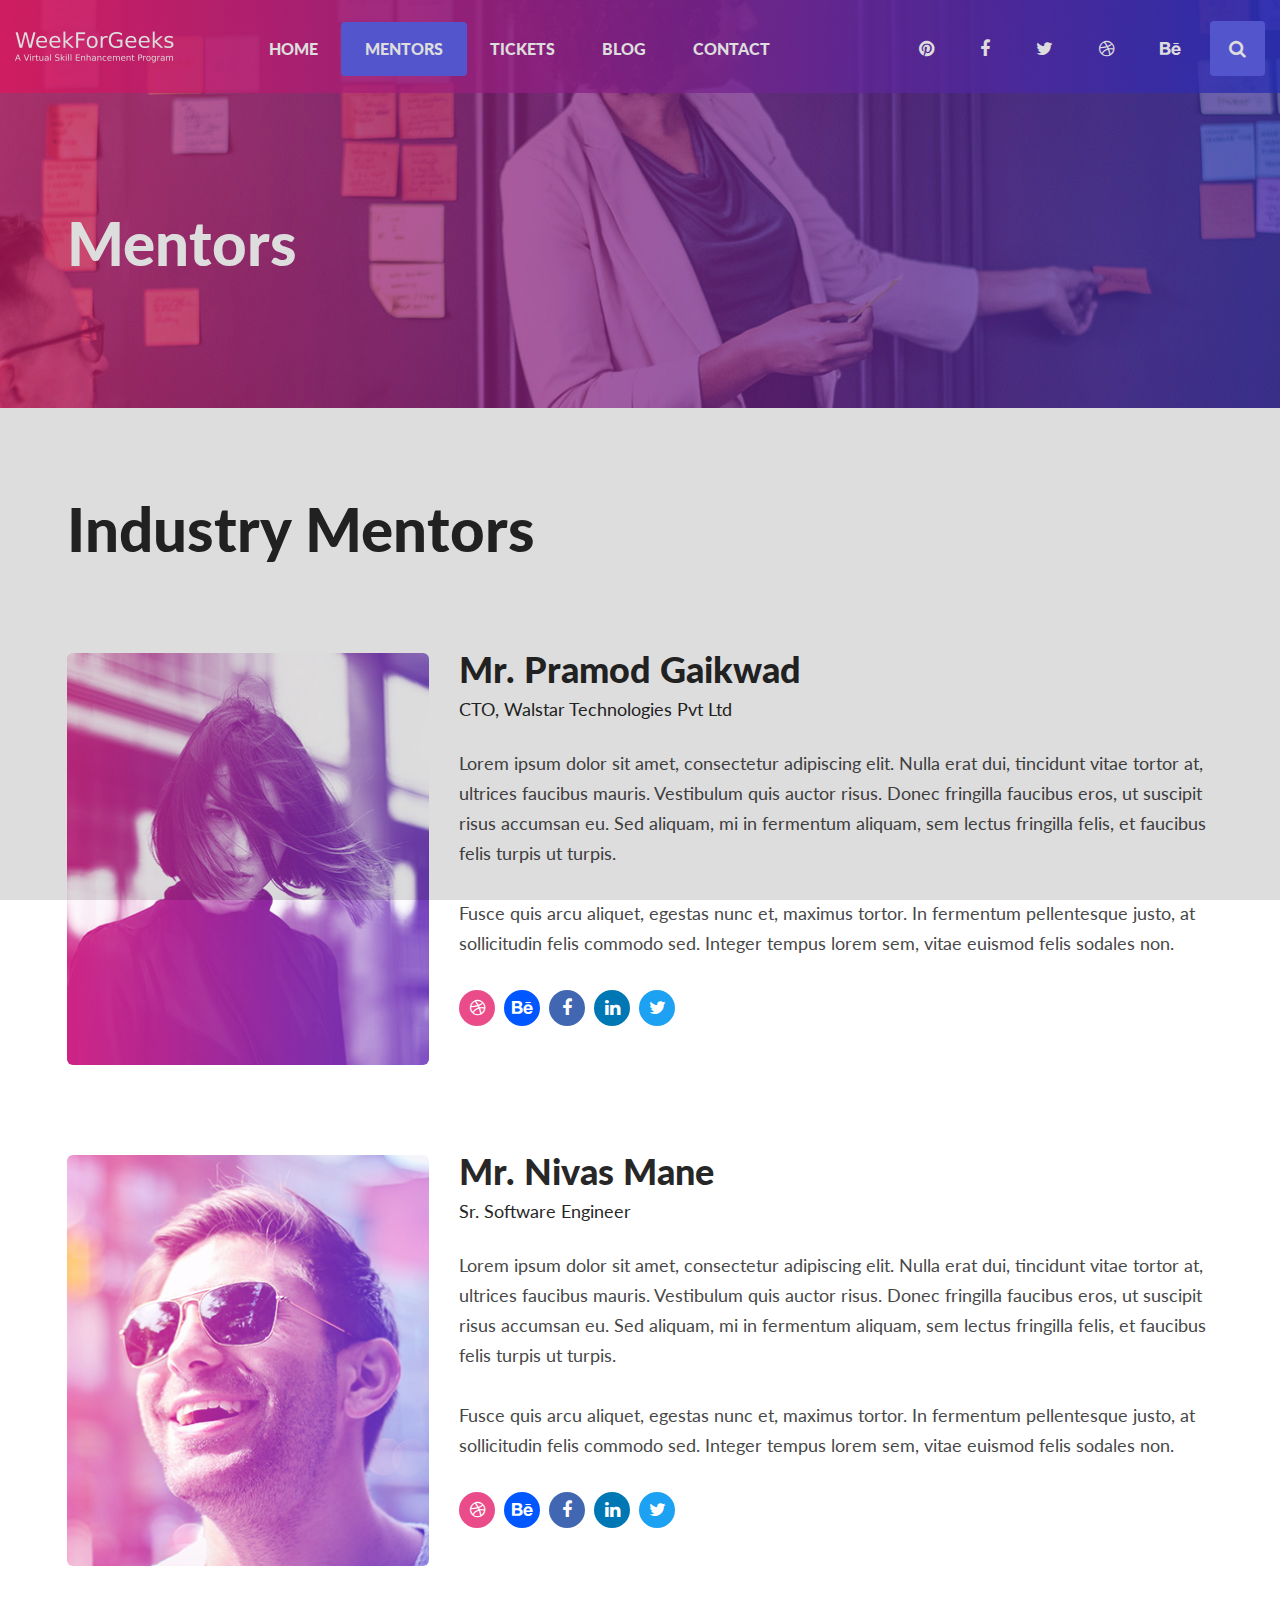
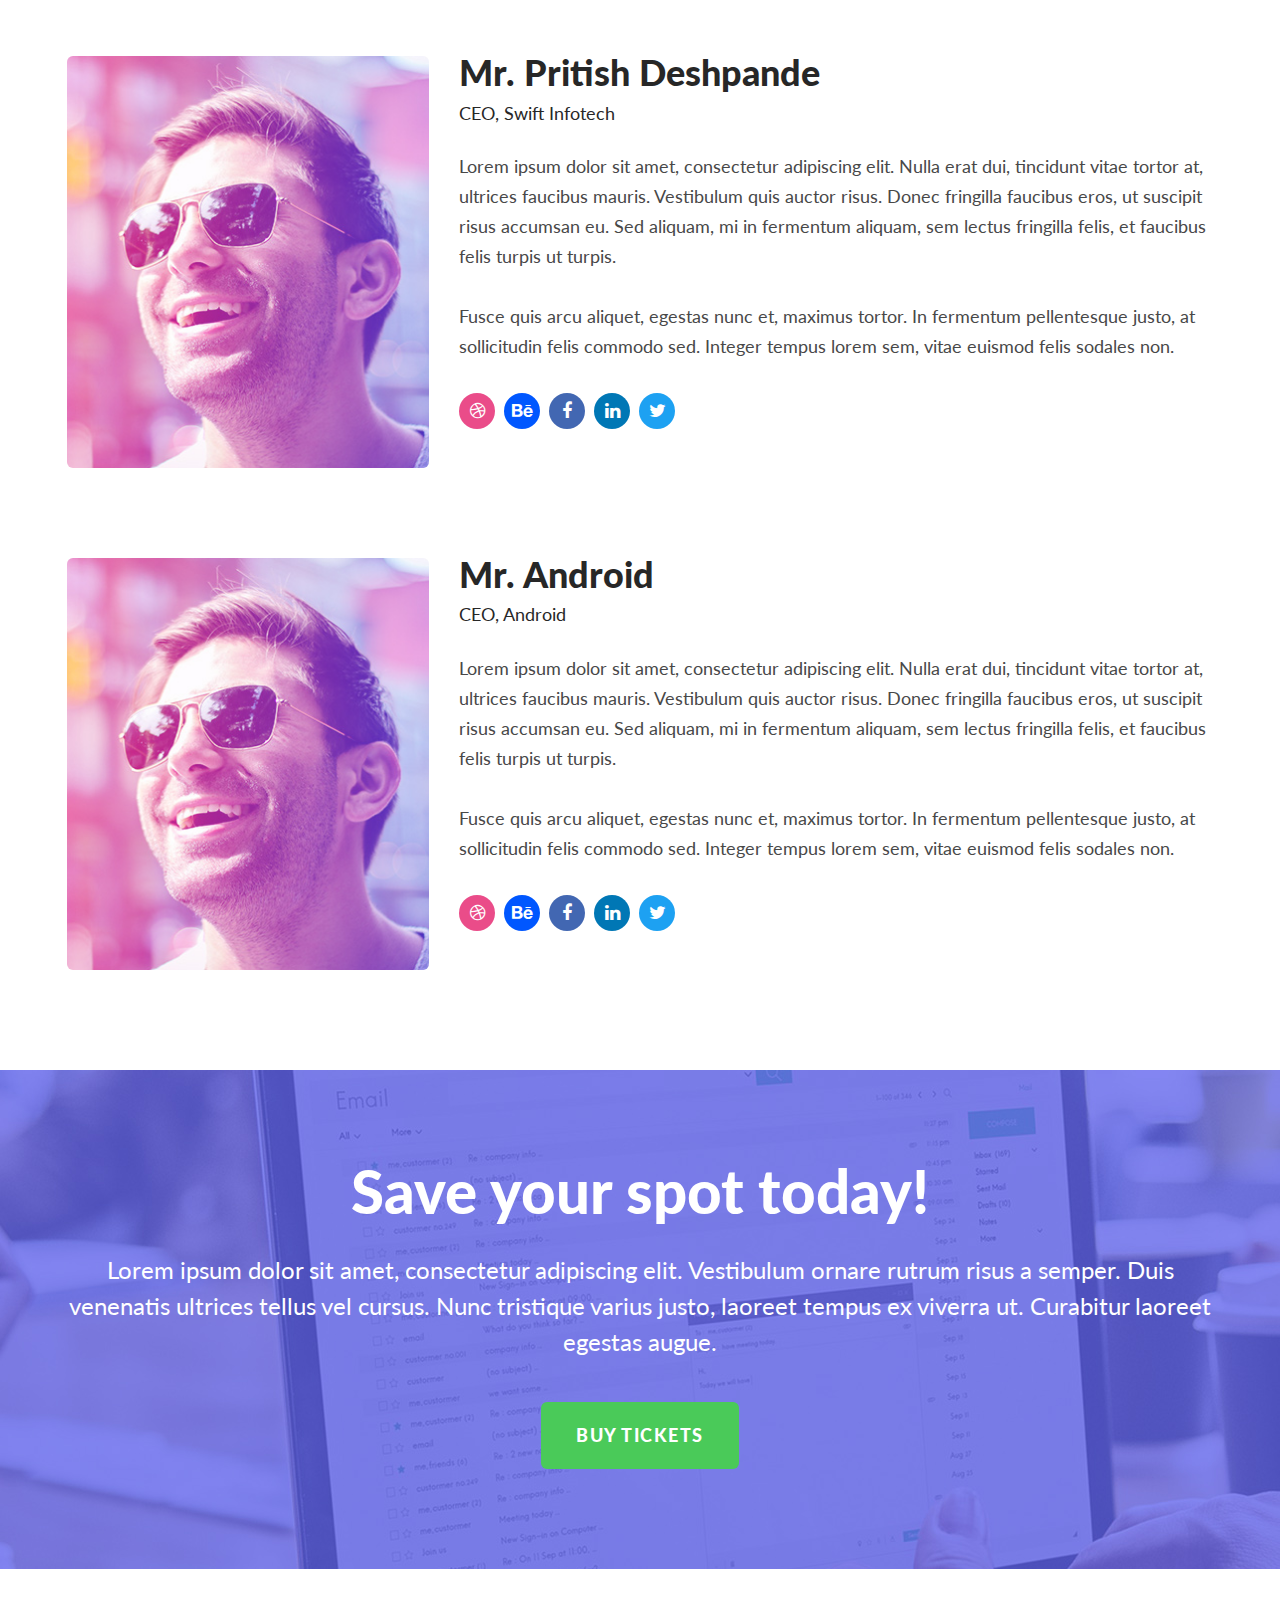
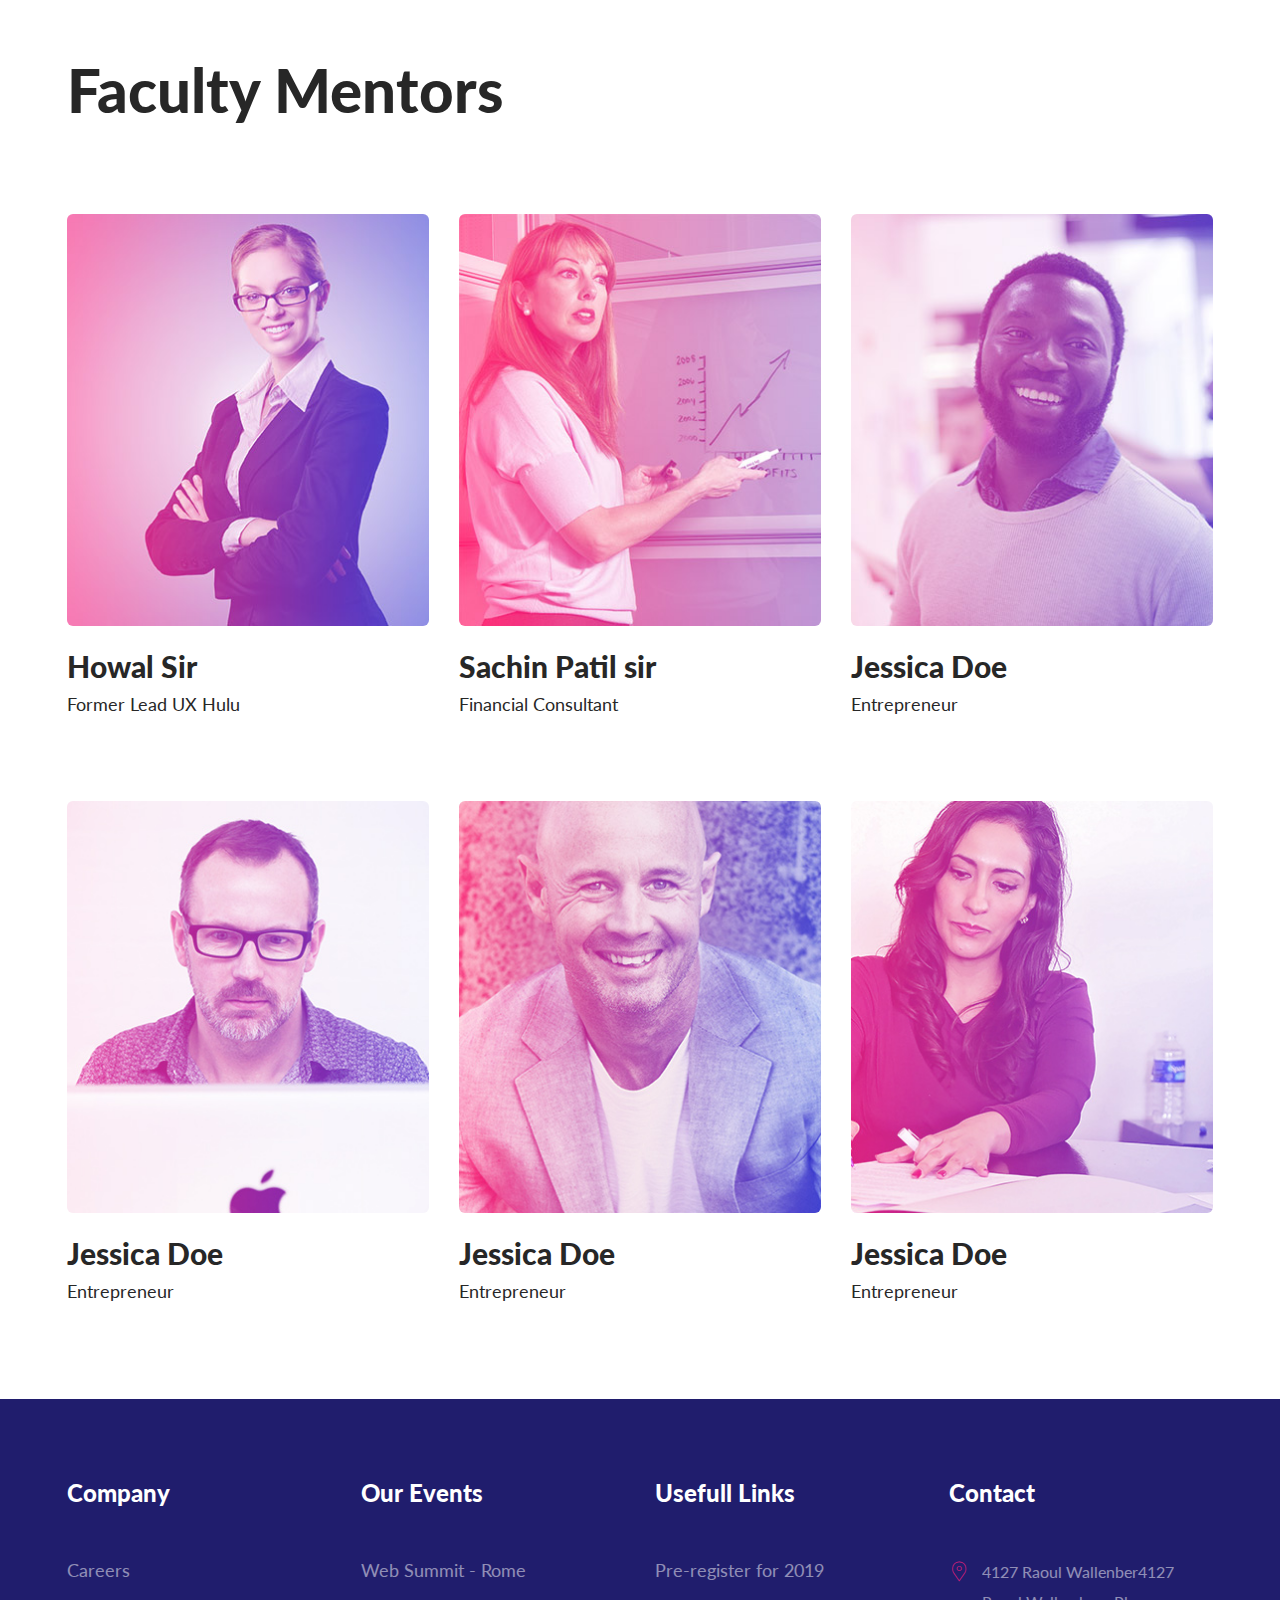
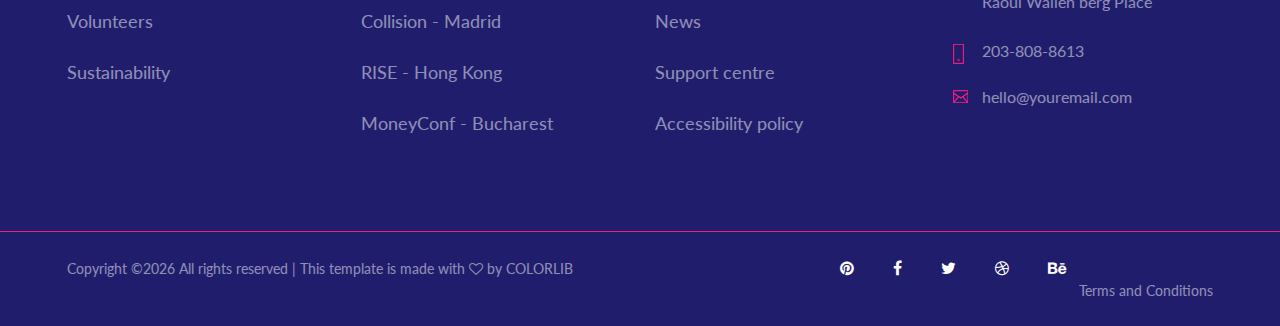
==== commit ea598937: "Add files via upload" ====
--- a/speakers.html
+++ b/speakers.html
@@ -41,7 +41,7 @@
                                 <nav>
                                     <ul>
                                         <li><a href="./index.html">Home</a></li>
-                                        <li><a class="active" href="./speakers.html">Speakers</a></li>
+                                        <li><a class="active" href="./speakers.html">Mentors</a></li>
                                         <li><a href="./tickets.html">Tickets</a></li>
                                         <li><a href="./blog.html">Blog</a></li>
                                         <li><a href="./contact.html">Contact</a></li>
@@ -88,7 +88,7 @@
             <div class="row">
                 <div class="col-lg-12">
                     <div class="hero-text">
-                        <h2>Speakers</h2>
+                        <h2>Mentors</h2>
                     </div>
                 </div>
             </div>
@@ -102,7 +102,7 @@
             <div class="row">
                 <div class="col-lg-12">
                     <div class="section-title">
-                        <h2>Special Guests</h2>
+                        <h2>Industry Mentors</h2>
                     </div>
                 </div>
             </div>
@@ -114,7 +114,7 @@
                 </div>
                 <div class="col-xl-8 col-lg-7">
                     <div class="guest-info">
-                        <h2>Jessica Doe <span>Former Lead UX Hulu</span></h2>
+                        <h2>Mr. Pramod Gaikwad <span>CTO, Walstar Technologies Pvt Ltd</span></h2>
                         <p class="long-text">Lorem ipsum dolor sit amet, consectetur adipiscing elit. Nulla erat dui,
                             tincidunt vitae tortor at, ultrices faucibus mauris. Vestibulum quis auctor risus. Donec
                             fringilla faucibus eros, ut suscipit risus accumsan eu. Sed aliquam, mi in fermentum
@@ -132,7 +132,7 @@
                     </div>
                 </div>
             </div>
-            <div class="row">
+            <div class="row pb-90">
                 <div class="col-xl-4 col-lg-5">
                     <div class="guest-img">
                         <img src="img/speakers/guest-2.jpg" alt="">
@@ -140,7 +140,7 @@
                 </div>
                 <div class="col-xl-8 col-lg-7">
                     <div class="guest-info">
-                        <h2>Jessica Doe <span>Former Lead UX Hulu</span></h2>
+                        <h2>Mr. Nivas Mane <span>Sr. Software Engineer</span></h2>
                         <p class="long-text">Lorem ipsum dolor sit amet, consectetur adipiscing elit. Nulla erat dui,
                             tincidunt vitae tortor at, ultrices faucibus mauris. Vestibulum quis auctor risus. Donec
                             fringilla faucibus eros, ut suscipit risus accumsan eu. Sed aliquam, mi in fermentum
@@ -158,6 +158,58 @@
                     </div>
                 </div>
             </div>
+            <div class="row pb-90">
+                <div class="col-xl-4 col-lg-5">
+                    <div class="guest-img">
+                        <img src="img/speakers/guest-2.jpg" alt="">
+                    </div>
+                </div>
+                <div class="col-xl-8 col-lg-7">
+                    <div class="guest-info">
+                        <h2>Mr. Pritish Deshpande <span>CEO, Swift Infotech</span></h2>
+                        <p class="long-text">Lorem ipsum dolor sit amet, consectetur adipiscing elit. Nulla erat dui,
+                            tincidunt vitae tortor at, ultrices faucibus mauris. Vestibulum quis auctor risus. Donec
+                            fringilla faucibus eros, ut suscipit risus accumsan eu. Sed aliquam, mi in fermentum
+                            aliquam, sem lectus fringilla felis, et faucibus felis turpis ut turpis. </p>
+                        <p>Fusce quis arcu aliquet, egestas nunc et, maximus tortor. In fermentum pellentesque justo, at
+                            sollicitudin felis commodo sed. Integer tempus lorem sem, vitae euismod felis sodales non.
+                        </p>
+                        <div class="guest-links">
+                            <a href="#"><i class="fa fa-dribbble"></i></a>
+                            <a href="#" class="behance"><i class="fa fa-behance"></i></a>
+                            <a href="#" class="facebook"><i class="fa fa-facebook"></i></a>
+                            <a href="#" class="linkedin"><i class="fa fa-linkedin"></i></a>
+                            <a href="#" class="twitter"><i class="fa fa-twitter"></i></a>
+                        </div>
+                    </div>
+                </div>
+            </div>
+            <div class="row">
+                <div class="col-xl-4 col-lg-5">
+                    <div class="guest-img">
+                        <img src="img/speakers/guest-2.jpg" alt="">
+                    </div>
+                </div>
+                <div class="col-xl-8 col-lg-7">
+                    <div class="guest-info">
+                        <h2>Mr. Android <span>CEO, Android</span></h2>
+                        <p class="long-text">Lorem ipsum dolor sit amet, consectetur adipiscing elit. Nulla erat dui,
+                            tincidunt vitae tortor at, ultrices faucibus mauris. Vestibulum quis auctor risus. Donec
+                            fringilla faucibus eros, ut suscipit risus accumsan eu. Sed aliquam, mi in fermentum
+                            aliquam, sem lectus fringilla felis, et faucibus felis turpis ut turpis. </p>
+                        <p>Fusce quis arcu aliquet, egestas nunc et, maximus tortor. In fermentum pellentesque justo, at
+                            sollicitudin felis commodo sed. Integer tempus lorem sem, vitae euismod felis sodales non.
+                        </p>
+                        <div class="guest-links">
+                            <a href="#"><i class="fa fa-dribbble"></i></a>
+                            <a href="#" class="behance"><i class="fa fa-behance"></i></a>
+                            <a href="#" class="facebook"><i class="fa fa-facebook"></i></a>
+                            <a href="#" class="linkedin"><i class="fa fa-linkedin"></i></a>
+                            <a href="#" class="twitter"><i class="fa fa-twitter"></i></a>
+                        </div>
+                    </div>
+                </div>
+            </div>
         </div>
     </section>
     <!-- Special Guest End -->
@@ -181,14 +233,14 @@
         </div>
     </section>
     <!-- Call To End -->
-    
+
     <!-- Speaker Section Begin -->
     <section class="speaker-section spad speaker-all">
         <div class="container">
             <div class="row">
                 <div class="col-lg-12">
                     <div class="section-title">
-                        <h2>All Speakers</h2>
+                        <h2>Faculty Mentors</h2>
                     </div>
                 </div>
             </div>
@@ -199,7 +251,7 @@
                             <img src="img/speaker-1.jpg" alt="">
                         </div>
                         <div class="speaker-text">
-                            <h3>Jessica Doe <span>Former Lead UX Hulu</span></h3>
+                            <h3>Howal Sir <span>Former Lead UX Hulu</span></h3>
                         </div>
                     </div>
                 </div>
@@ -209,7 +261,7 @@
                             <img src="img/speaker-2.jpg" alt="">
                         </div>
                         <div class="speaker-text">
-                            <h3>Samatha Doe <span>Financial Consultant</span></h3>
+                            <h3>Sachin Patil sir <span>Financial Consultant</span></h3>
                         </div>
                     </div>
                 </div>
@@ -330,7 +382,7 @@
         </div>
     </footer>
     <!-- Footer End -->
-    
+
     <!-- Js Plugins -->
     <script src="js/jquery-3.3.1.min.js"></script>
     <script src="js/bootstrap.min.js"></script>
@@ -341,4 +393,4 @@
     <script src="js/main.js"></script>
 </body>
 
-</html>+</html>
--- a/css/style.css
+++ b/css/style.css
@@ -602,8 +602,7 @@
 
 .workshop-section {
 	position: relative;
-	background: #f3f3f3;
-	margin-bottom: 85px;
+	background: #ffffff;
 }
 
 .workshop-img {
@@ -619,7 +618,7 @@
 }
 
 .workshop-text {
-	background: #f3f3f3;
+	background: #ffffff;
 	margin-left: -15px;
 	margin-right: -15px;
 	height: 100%;
@@ -665,12 +664,13 @@
 -----------------------*/
 
 .speak-about {
-	padding-top: 0;
+	background: #f5f5f5;
+	padding-top: 100;
 	padding-bottom: 70px;
 }
 
 .speak-text {
-	background: #f5f5f5;
+	background: #ffffff;
 	padding: 34px 18px 40px 35px;
 	height: 520px;
 	position: relative;
@@ -815,6 +815,7 @@
 	right: 63px;
 }
 
+
 /*---------------------
   Footer
 -----------------------*/
@@ -2159,4 +2160,4 @@
 	.tab-elem .nav-tabs .nav-item {
 		margin-bottom: 10px;
 	}
-}+}
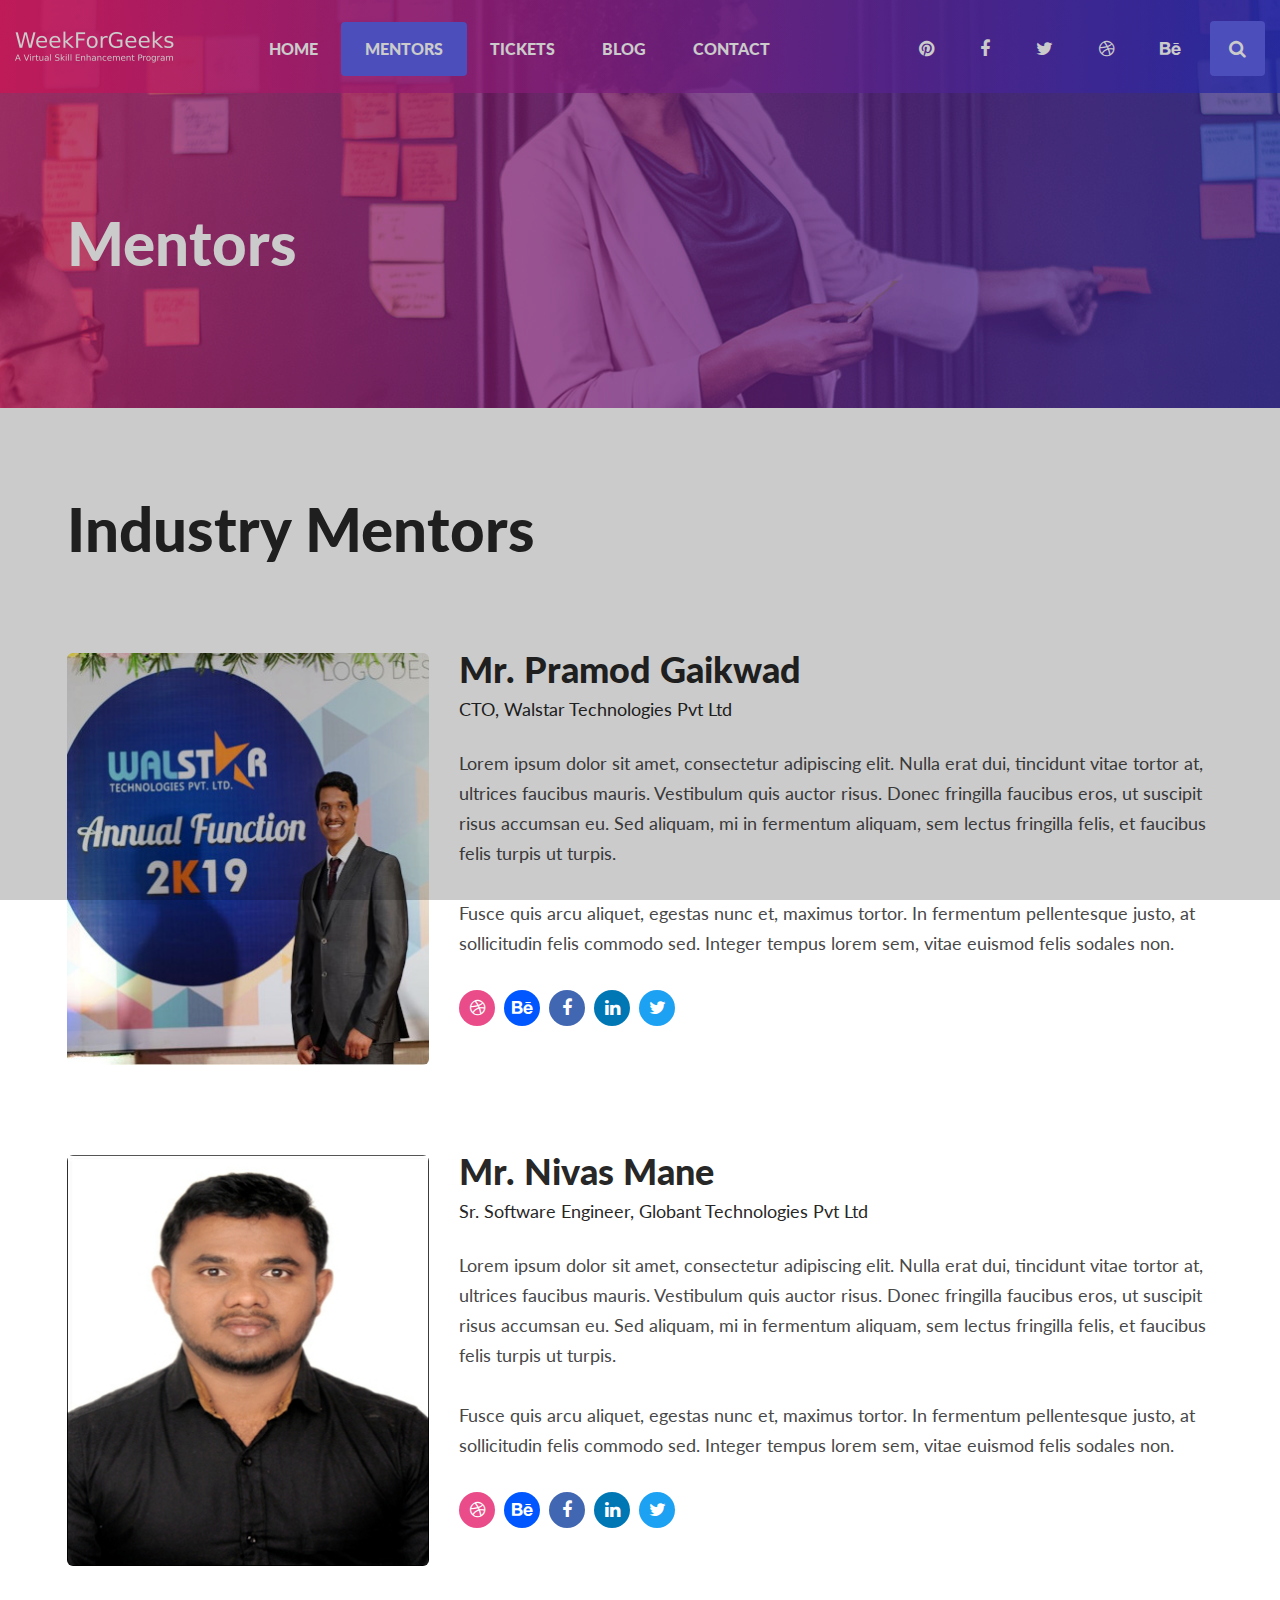
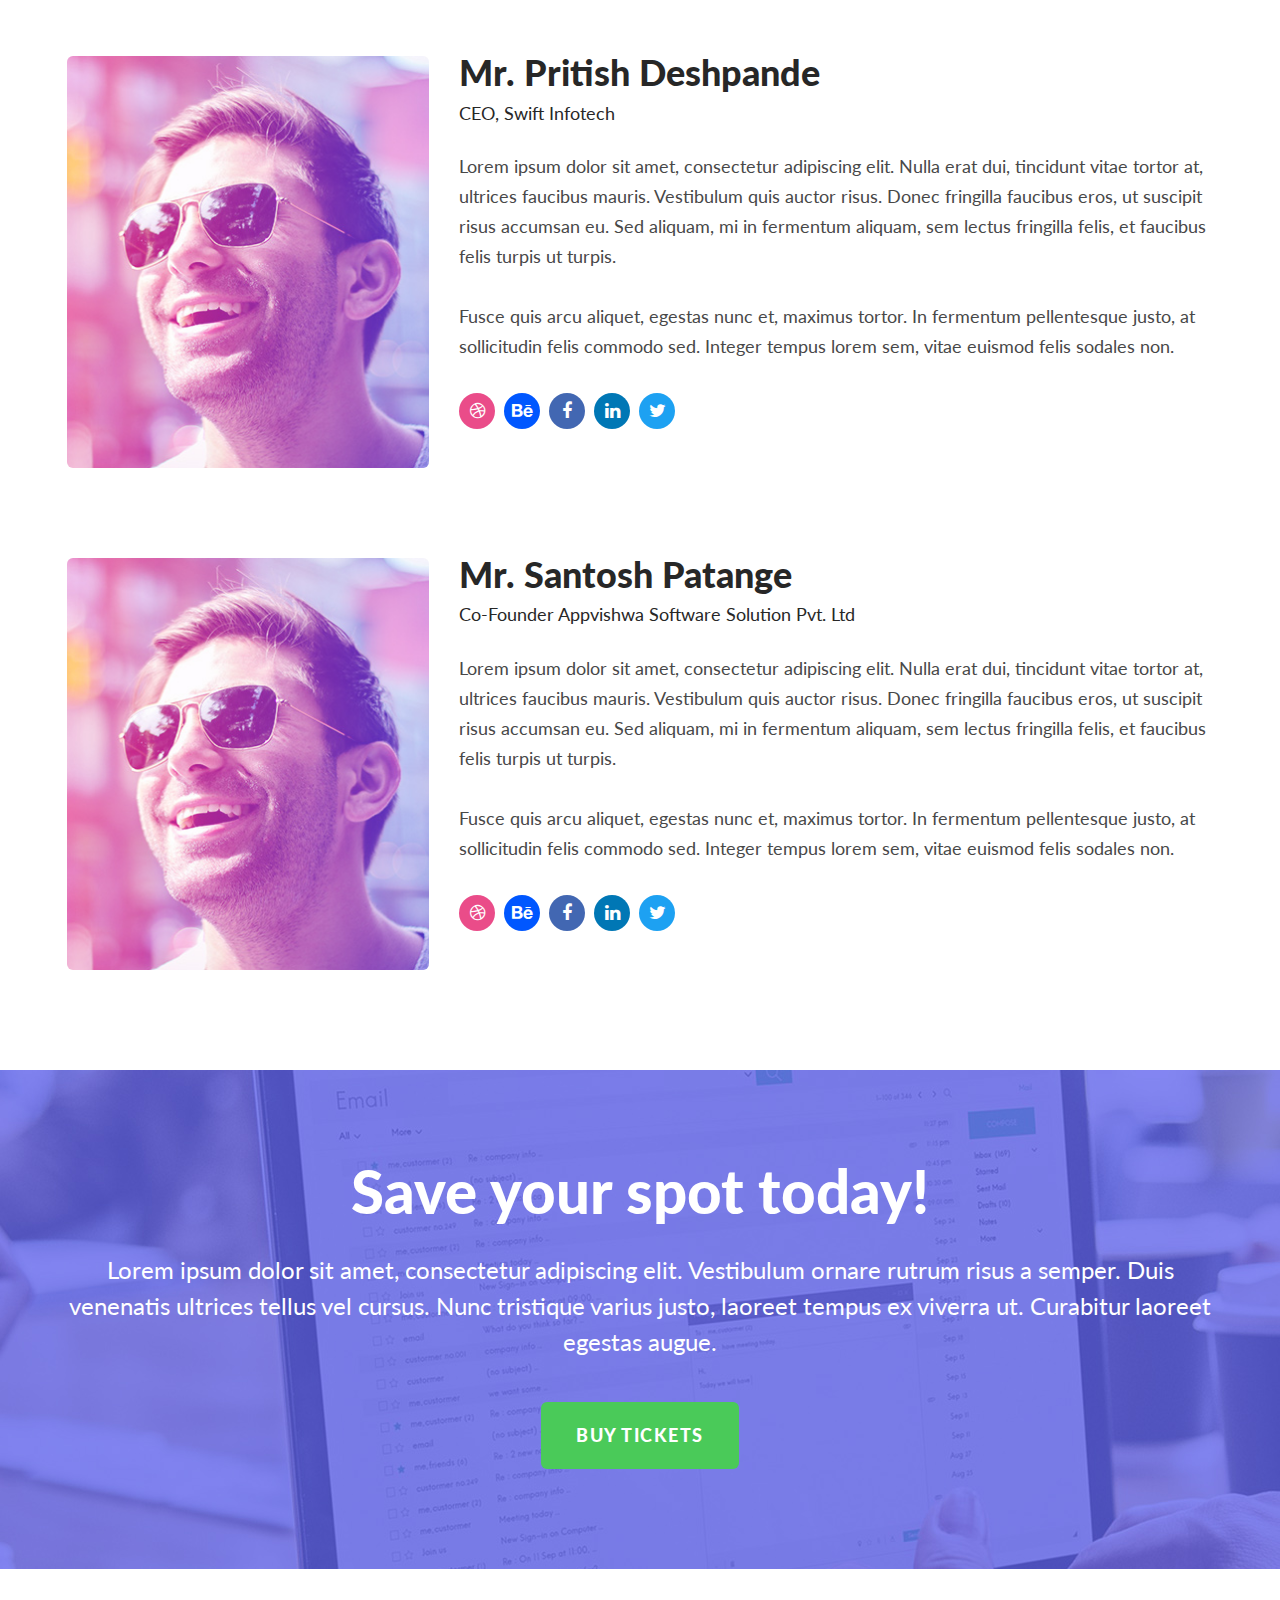
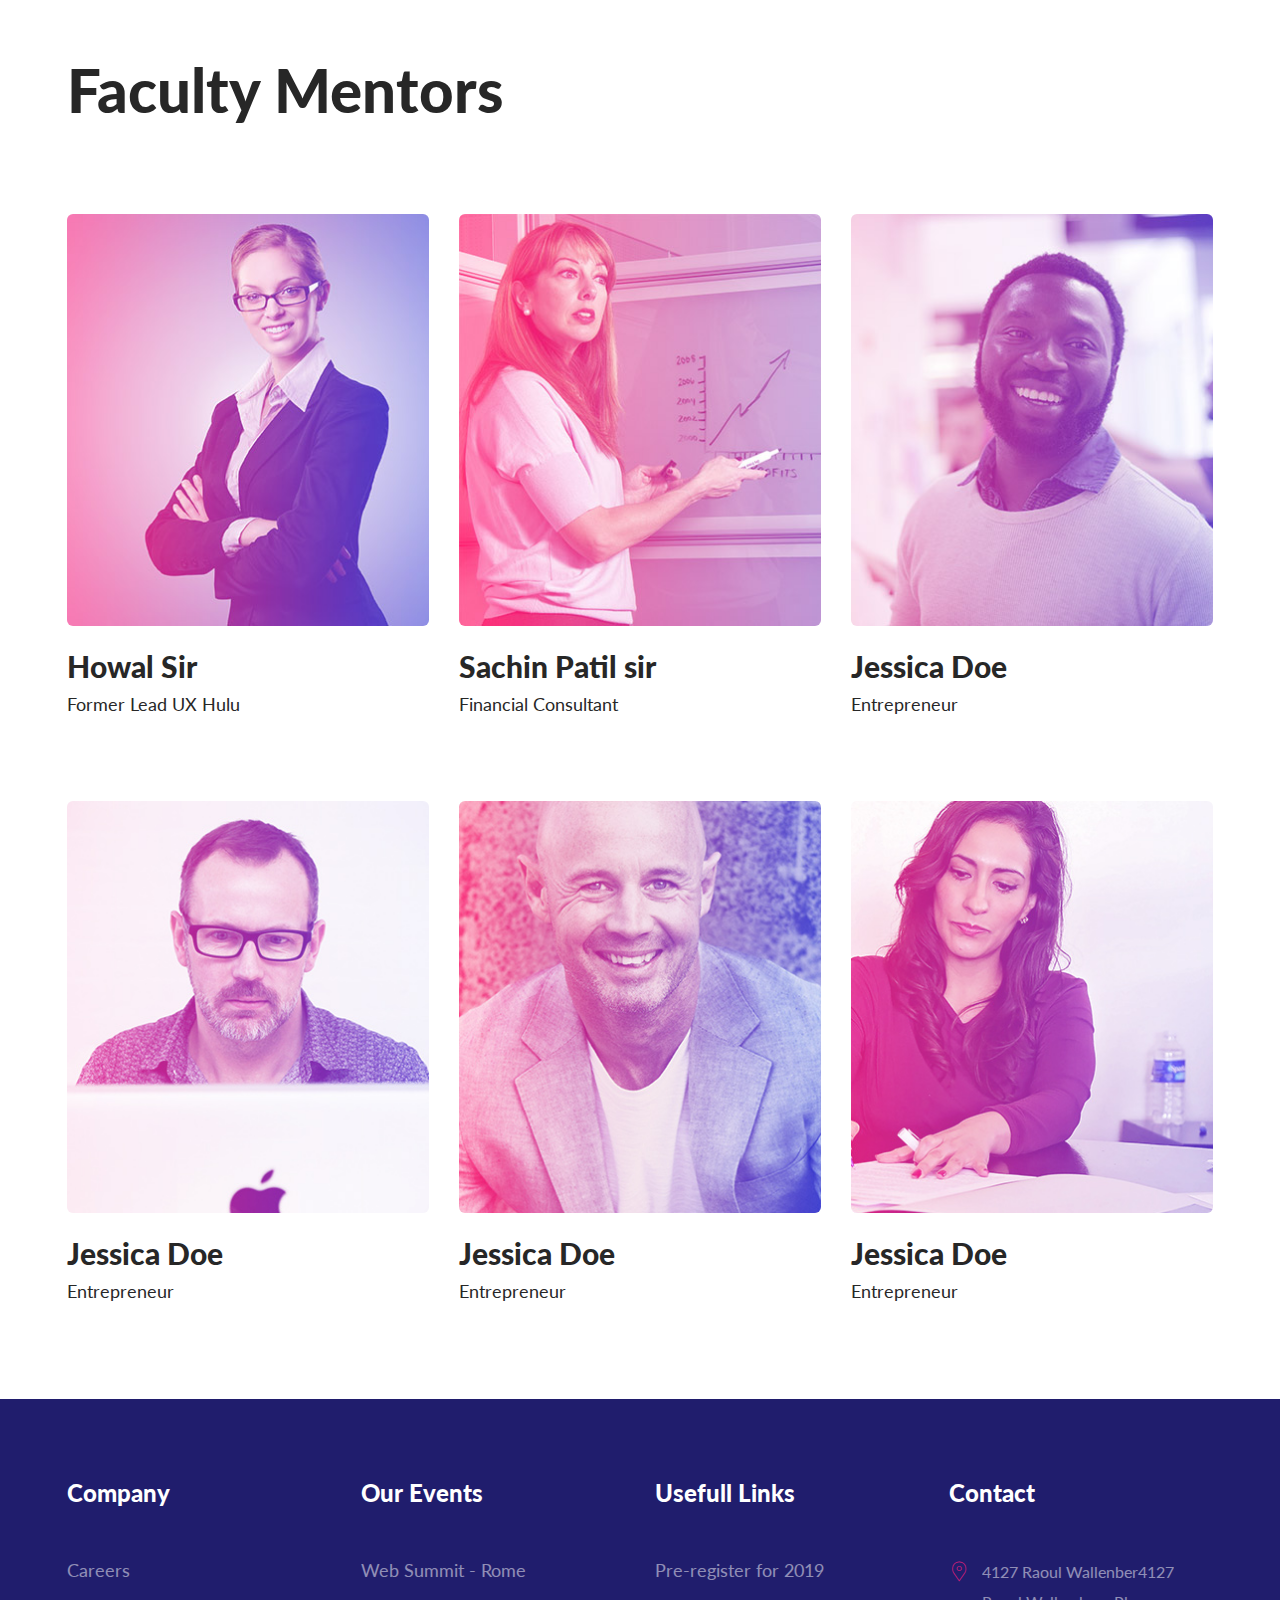
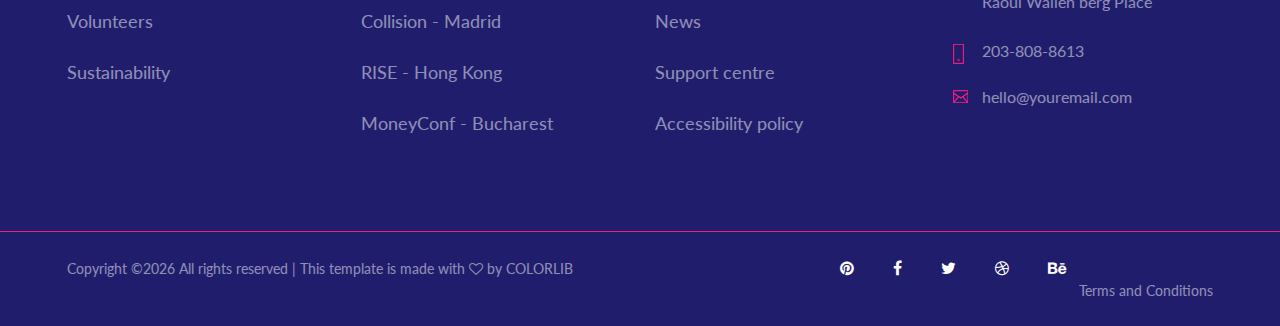
==== commit 54c28633: "Add files via upload" ====
--- a/speakers.html
+++ b/speakers.html
@@ -109,7 +109,7 @@
             <div class="row pb-90">
                 <div class="col-xl-4 col-lg-5">
                     <div class="guest-img">
-                        <img src="img/speakers/guest-1.jpg" alt="">
+                        <img src="img/speakers/pramodGaikwad.jpg" alt="">
                     </div>
                 </div>
                 <div class="col-xl-8 col-lg-7">
@@ -135,12 +135,12 @@
             <div class="row pb-90">
                 <div class="col-xl-4 col-lg-5">
                     <div class="guest-img">
-                        <img src="img/speakers/guest-2.jpg" alt="">
+                        <img src="img/speakers/nivasMane.jpg" alt="">
                     </div>
                 </div>
                 <div class="col-xl-8 col-lg-7">
                     <div class="guest-info">
-                        <h2>Mr. Nivas Mane <span>Sr. Software Engineer</span></h2>
+                        <h2>Mr. Nivas Mane <span>Sr. Software Engineer, Globant Technologies Pvt Ltd</span></h2>
                         <p class="long-text">Lorem ipsum dolor sit amet, consectetur adipiscing elit. Nulla erat dui,
                             tincidunt vitae tortor at, ultrices faucibus mauris. Vestibulum quis auctor risus. Donec
                             fringilla faucibus eros, ut suscipit risus accumsan eu. Sed aliquam, mi in fermentum
@@ -192,7 +192,7 @@
                 </div>
                 <div class="col-xl-8 col-lg-7">
                     <div class="guest-info">
-                        <h2>Mr. Android <span>CEO, Android</span></h2>
+                        <h2>Mr. Santosh Patange <span>Co-Founder Appvishwa Software Solution Pvt. Ltd</span></h2>
                         <p class="long-text">Lorem ipsum dolor sit amet, consectetur adipiscing elit. Nulla erat dui,
                             tincidunt vitae tortor at, ultrices faucibus mauris. Vestibulum quis auctor risus. Donec
                             fringilla faucibus eros, ut suscipit risus accumsan eu. Sed aliquam, mi in fermentum
--- a/css/style.css
+++ b/css/style.css
@@ -1360,7 +1360,7 @@
 }
 
 .map .contact-address {
-	background: #6063ED;
+	background: #4ACA59;
 	position: absolute;
 	left: 20%;
 	top: 20%;
@@ -1371,10 +1371,10 @@
 }
 
 .map .contact-address h4 {
-	color: #fff;
+	color: #ffffff;
 	font-size: 24px;
 	font-weight: 900;
-	margin-bottom: 45px;
+	margin-bottom: 30px;
 }
 
 .map .contact-address li {
@@ -1401,12 +1401,11 @@
 }
 
 .map .contact-address li span {
-	color: #fff;
-	font-size: 16px;
-	font-weight: 400;
-	opacity: 0.5;
+	color: #ffffff;
+	font-size: 17px;
+	font-weight: 400;
+	opacity: 1;
 	display: inline-block;
-	margin-left: 33px;
 }
 
 .map .contact-address .triangle-border {
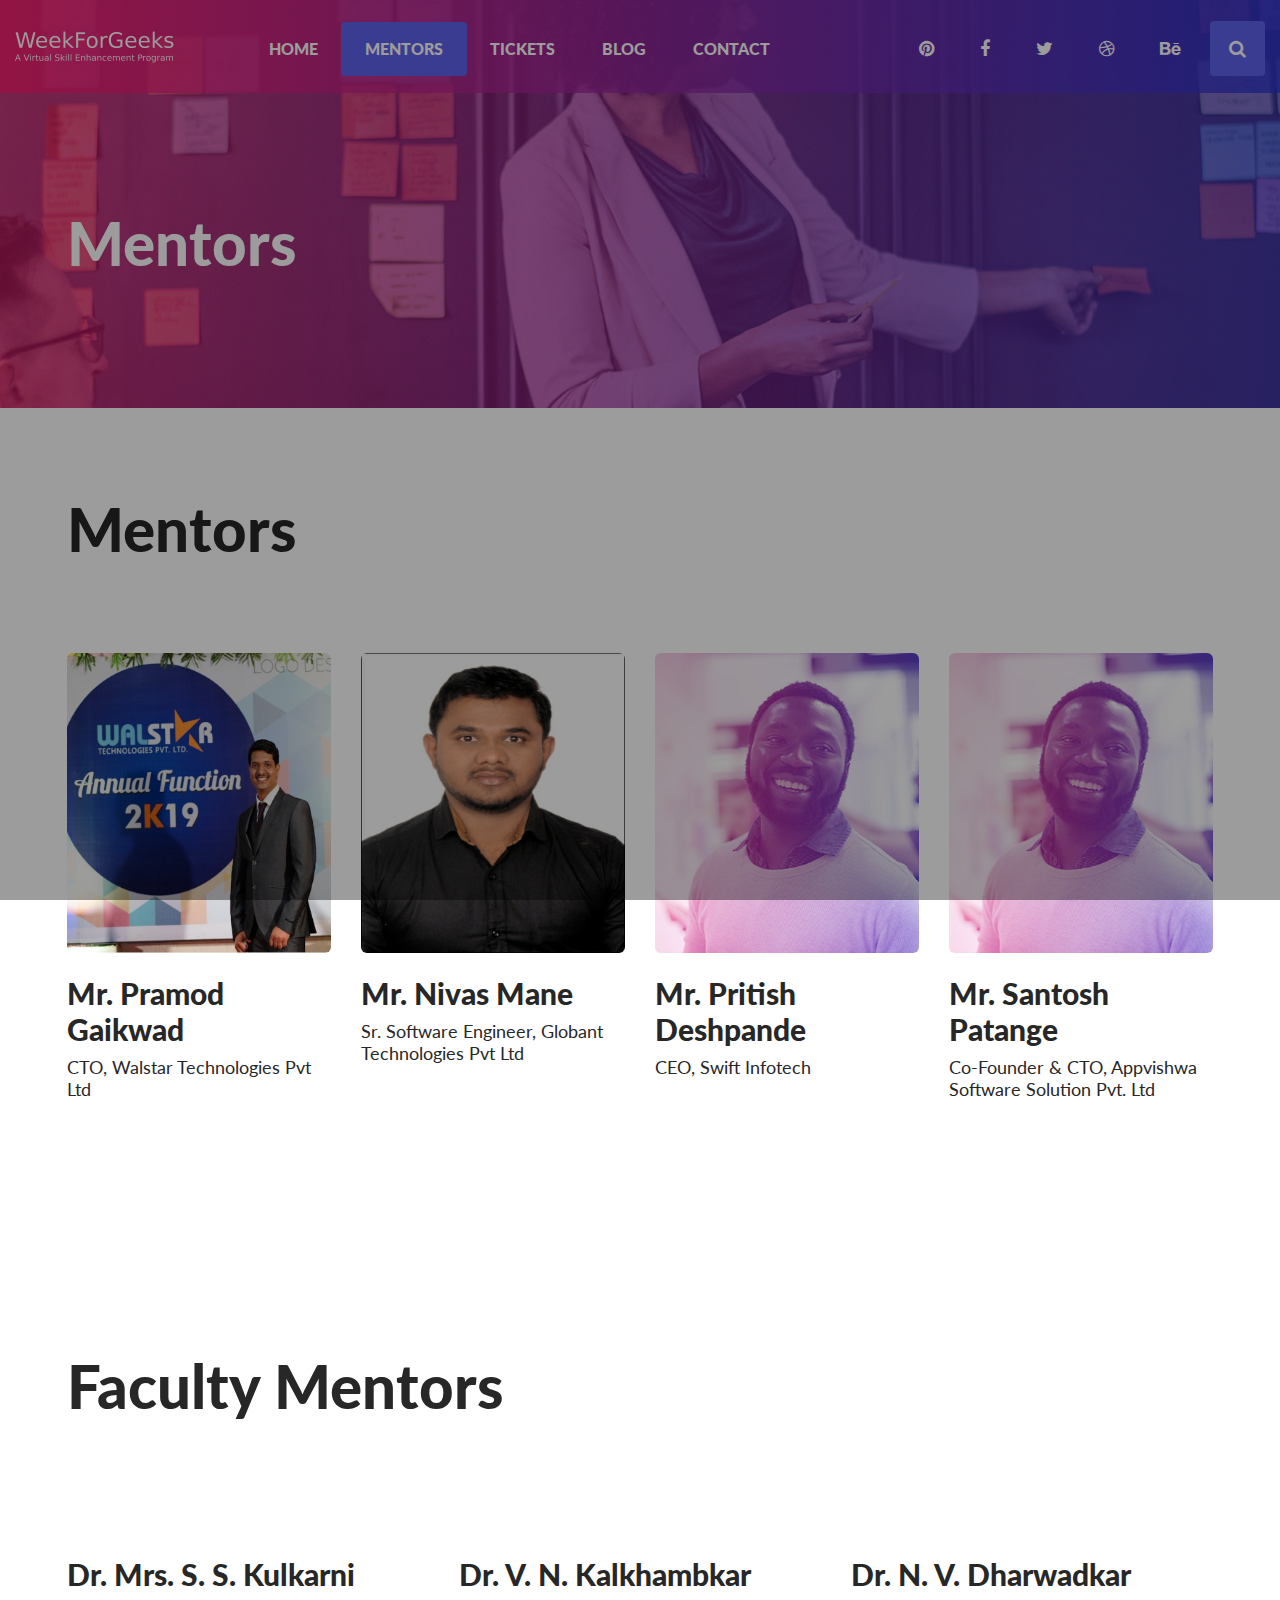
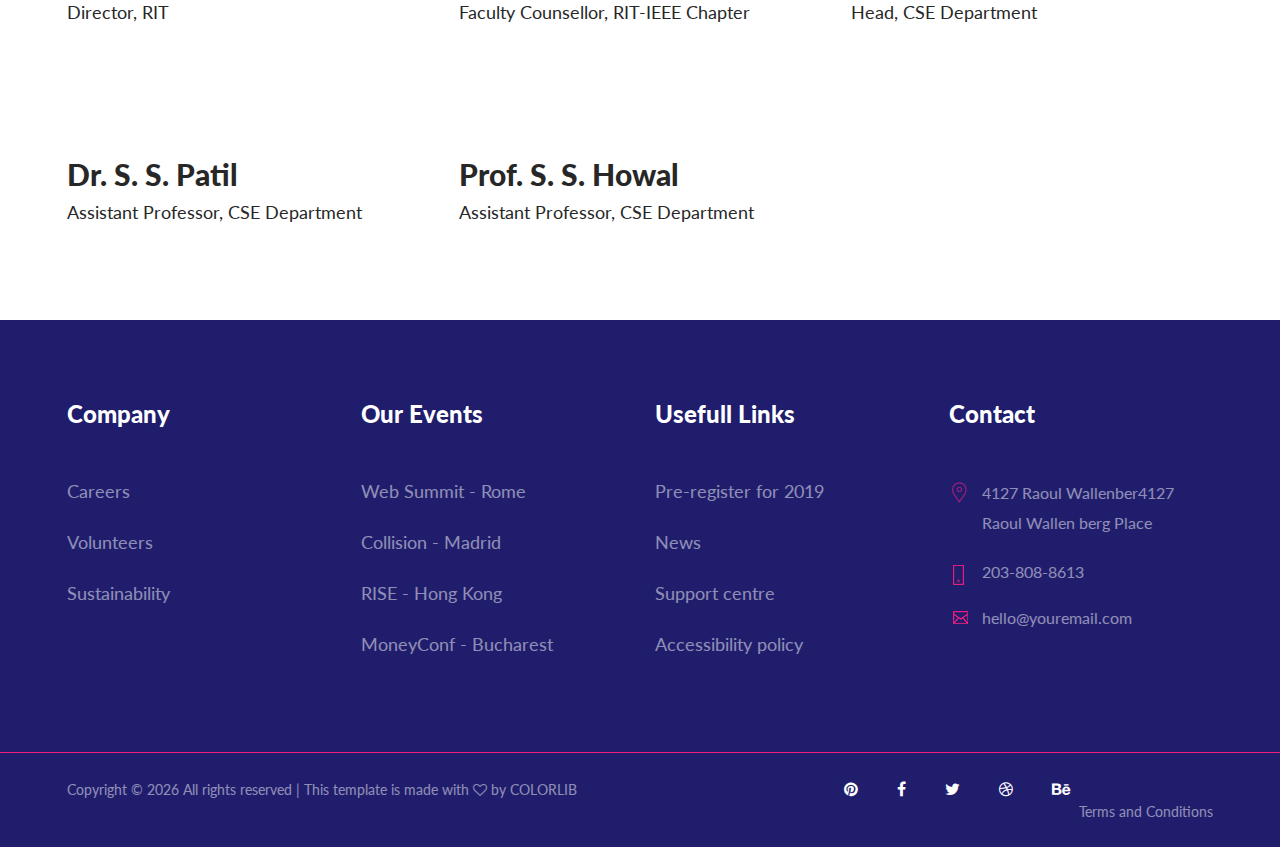
==== commit 94e40c1d: "industry mentors added" ====
--- a/speakers.html
+++ b/speakers.html
@@ -3,11 +3,11 @@
 
 <head>
     <meta charset="UTF-8">
-    <meta name="description" content="The Summit Conference Template">
-    <meta name="keywords" content="The Summit Conference, unica, creative, html">
+    <meta name="description" content="A Virtual Skill Enhancement Program">
+    <meta name="keywords" content="The Virtual Program, RIT, Rajarambapu Institute of Technology, html">
     <meta name="viewport" content="width=device-width, initial-scale=1.0">
     <meta http-equiv="X-UA-Compatible" content="ie=edge">
-    <title>The Summit Confference | Template</title>
+    <title>Week For Geeks | Mentors</title>
 
     <!-- Google Font -->
     <link href="https://fonts.googleapis.com/css?family=Lato:100,300,400,700,900&display=swap" rel="stylesheet">
@@ -97,7 +97,7 @@
     <!-- Hero Area End -->
 
     <!-- Special Guest Begin -->
-    <section class="special-guest spad">
+    <!-- <section class="special-guest spad">
         <div class="container">
             <div class="row">
                 <div class="col-lg-12">
@@ -211,11 +211,73 @@
                 </div>
             </div>
         </div>
+    </section> -->
+    <!-- Special Guest End -->
+
+    <!-- Speaker Section Begin -->
+    <section class="speaker-section spad">
+        <div class="container">
+            <div class="row">
+                <div class="col-lg-12">
+                    <div class="section-title">
+                        <h2>Mentors</h2>
+                    </div>
+                </div>
+            </div>
+            <div class="row">
+                <div class="col-lg-3 col-sm-6">
+                    <div class="speakers-about">
+                        <div class="speaker-img">
+                            <img src="img/speakers/pramodGaikwad.jpg" alt="">
+                        </div>
+                        <div class="speaker-text">
+                            <h3>Mr. Pramod Gaikwad <span>CTO, Walstar Technologies Pvt Ltd</span></h3>
+                        </div>
+                    </div>
+                </div>
+                <div class="col-lg-3 col-sm-6">
+                    <div class="speakers-about">
+                        <div class="speaker-img">
+                            <img src="img/speakers/nivasMane.jpg" alt="">
+                        </div>
+                        <div class="speaker-text">
+                            <h3>Mr. Nivas Mane <span>Sr. Software Engineer, Globant Technologies Pvt Ltd</span></h3>
+                        </div>
+                    </div>
+                </div>
+                <div class="col-lg-3 col-sm-6">
+                    <div class="speakers-about">
+                        <div class="speaker-img">
+                            <img src="img/speaker-3.jpg" alt="">
+                        </div>
+                        <div class="speaker-text">
+                            <h3>Mr. Pritish Deshpande <span>CEO, Swift Infotech</span></h3>
+                        </div>
+                    </div>
+                </div>
+                <div class="col-lg-3 col-sm-6">
+                    <div class="speakers-about">
+                        <div class="speaker-img">
+                            <img src="img/speaker-3.jpg" alt="">
+                        </div>
+                        <div class="speaker-text">
+                            <h3>Mr. Santosh Patange <span>Co-Founder & CTO, Appvishwa Software Solution Pvt. Ltd</span>
+                            </h3>
+                        </div>
+                    </div>
+                </div>
+            </div>
+            <!-- <div class="row">
+                <div class="col-lg-12 t-center">
+                    <a href="#" class="primary-btn speaker-btn">ALL MENTORS</a>
+                </div>
+            </div> -->
+        </div>
     </section>
-    <!-- Special Guest End -->
+    <!-- Speaker Section End -->
 
     <!-- Call To Begin -->
-    <section class="call-to-area set-bg spad" data-setbg="img/speakers/call-to-bg.jpg">
+    <!-- <section class="call-to-area set-bg spad" data-setbg="img/speakers/call-to-bg.jpg">
         <div class="container">
             <div class="row">
                 <div class="col-lg-12 text-center">
@@ -231,7 +293,7 @@
                 </div>
             </div>
         </div>
-    </section>
+    </section> -->
     <!-- Call To End -->
 
     <!-- Speaker Section Begin -->
@@ -248,63 +310,63 @@
                 <div class="col-lg-4 col-md-6">
                     <div class="speakers-about">
                         <div class="speaker-img">
-                            <img src="img/speaker-1.jpg" alt="">
-                        </div>
-                        <div class="speaker-text">
-                            <h3>Howal Sir <span>Former Lead UX Hulu</span></h3>
+                            <img src="img/speakers/director.jpg" alt="">
+                        </div>
+                        <div class="speaker-text">
+                            <h3>Dr. Mrs. S. S. Kulkarni <span>Director, RIT</span></h3>
                         </div>
                     </div>
                 </div>
                 <div class="col-lg-4 col-md-6">
                     <div class="speakers-about">
                         <div class="speaker-img">
-                            <img src="img/speaker-2.jpg" alt="">
-                        </div>
-                        <div class="speaker-text">
-                            <h3>Sachin Patil sir <span>Financial Consultant</span></h3>
+                            <img src="img/speakers/vnk.jpg" alt="">
+                        </div>
+                        <div class="speaker-text">
+                            <h3>Dr. V. N. Kalkhambkar <span>Faculty Counsellor, RIT-IEEE Chapter</span></h3>
                         </div>
                     </div>
                 </div>
                 <div class="col-lg-4 col-md-6">
                     <div class="speakers-about">
                         <div class="speaker-img">
-                            <img src="img/speaker-3.jpg" alt="">
+                            <img src="img/speakers/hod.jpg" alt="">
+                        </div>
+                        <div class="speaker-text">
+                            <h3>Dr. N. V. Dharwadkar <span>Head, CSE Department</span></h3>
+                        </div>
+                    </div>
+                </div>
+                <div class="col-lg-4 col-md-6">
+                    <div class="speakers-about">
+                        <div class="speaker-img">
+                            <img src="img/speakers/ssp.jpg" alt="">
+                        </div>
+                        <div class="speaker-text">
+                            <h3>Dr. S. S. Patil <span>Assistant Professor, CSE Department</span></h3>
+                        </div>
+                    </div>
+                </div>
+                <div class="col-lg-4 col-md-6">
+                    <div class="speakers-about">
+                        <div class="speaker-img">
+                            <img src="img/speakers/ssh.jpg" alt="">
+                        </div>
+                        <div class="speaker-text">
+                            <h3>Prof. S. S. Howal <span>Assistant Professor, CSE Department</span></h3>
+                        </div>
+                    </div>
+                </div>
+                <!-- <div class="col-lg-4 col-md-6">
+                    <div class="speakers-about">
+                        <div class="speaker-img">
+                            <img src="img/speaker-6.jpg" alt="">
                         </div>
                         <div class="speaker-text">
                             <h3>Jessica Doe <span>Entrepreneur</span></h3>
                         </div>
                     </div>
-                </div>
-                <div class="col-lg-4 col-md-6">
-                    <div class="speakers-about">
-                        <div class="speaker-img">
-                            <img src="img/speaker-4.jpg" alt="">
-                        </div>
-                        <div class="speaker-text">
-                            <h3>Jessica Doe <span>Entrepreneur</span></h3>
-                        </div>
-                    </div>
-                </div>
-                <div class="col-lg-4 col-md-6">
-                    <div class="speakers-about">
-                        <div class="speaker-img">
-                            <img src="img/speaker-5.jpg" alt="">
-                        </div>
-                        <div class="speaker-text">
-                            <h3>Jessica Doe <span>Entrepreneur</span></h3>
-                        </div>
-                    </div>
-                </div>
-                <div class="col-lg-4 col-md-6">
-                    <div class="speakers-about">
-                        <div class="speaker-img">
-                            <img src="img/speaker-6.jpg" alt="">
-                        </div>
-                        <div class="speaker-text">
-                            <h3>Jessica Doe <span>Entrepreneur</span></h3>
-                        </div>
-                    </div>
-                </div>
+                </div> -->
             </div>
         </div>
     </section>
@@ -364,9 +426,14 @@
                 <div class="row">
                     <div class="col-lg-12">
                         <div class="copyright-text">
-                            <div class="copyright"><!-- Link back to Colorlib can't be removed. Template is licensed under CC BY 3.0. -->
-Copyright &copy;<script>document.write(new Date().getFullYear());</script> All rights reserved | This template is made with <i class="fa fa-heart-o" aria-hidden="true"></i> by <a href="https://colorlib.com" target="_blank">Colorlib</a>
-<!-- Link back to Colorlib can't be removed. Template is licensed under CC BY 3.0. --></div>
+                            <div class="copyright">
+                                <!-- Link back to Colorlib can't be removed. Template is licensed under CC BY 3.0. -->
+                                Copyright &copy;
+                                <script>document.write(new Date().getFullYear());</script> All rights reserved | This
+                                template is made with <i class="fa fa-heart-o" aria-hidden="true"></i> by <a
+                                    href="https://colorlib.com" target="_blank">Colorlib</a>
+                                <!-- Link back to Colorlib can't be removed. Template is licensed under CC BY 3.0. -->
+                            </div>
                             <div class="footer-social">
                                 <a href="#"><i class="fa fa-pinterest"></i></a>
                                 <a href="#"><i class="fa fa-facebook"></i></a>
@@ -393,4 +460,4 @@
     <script src="js/main.js"></script>
 </body>
 
-</html>
+</html>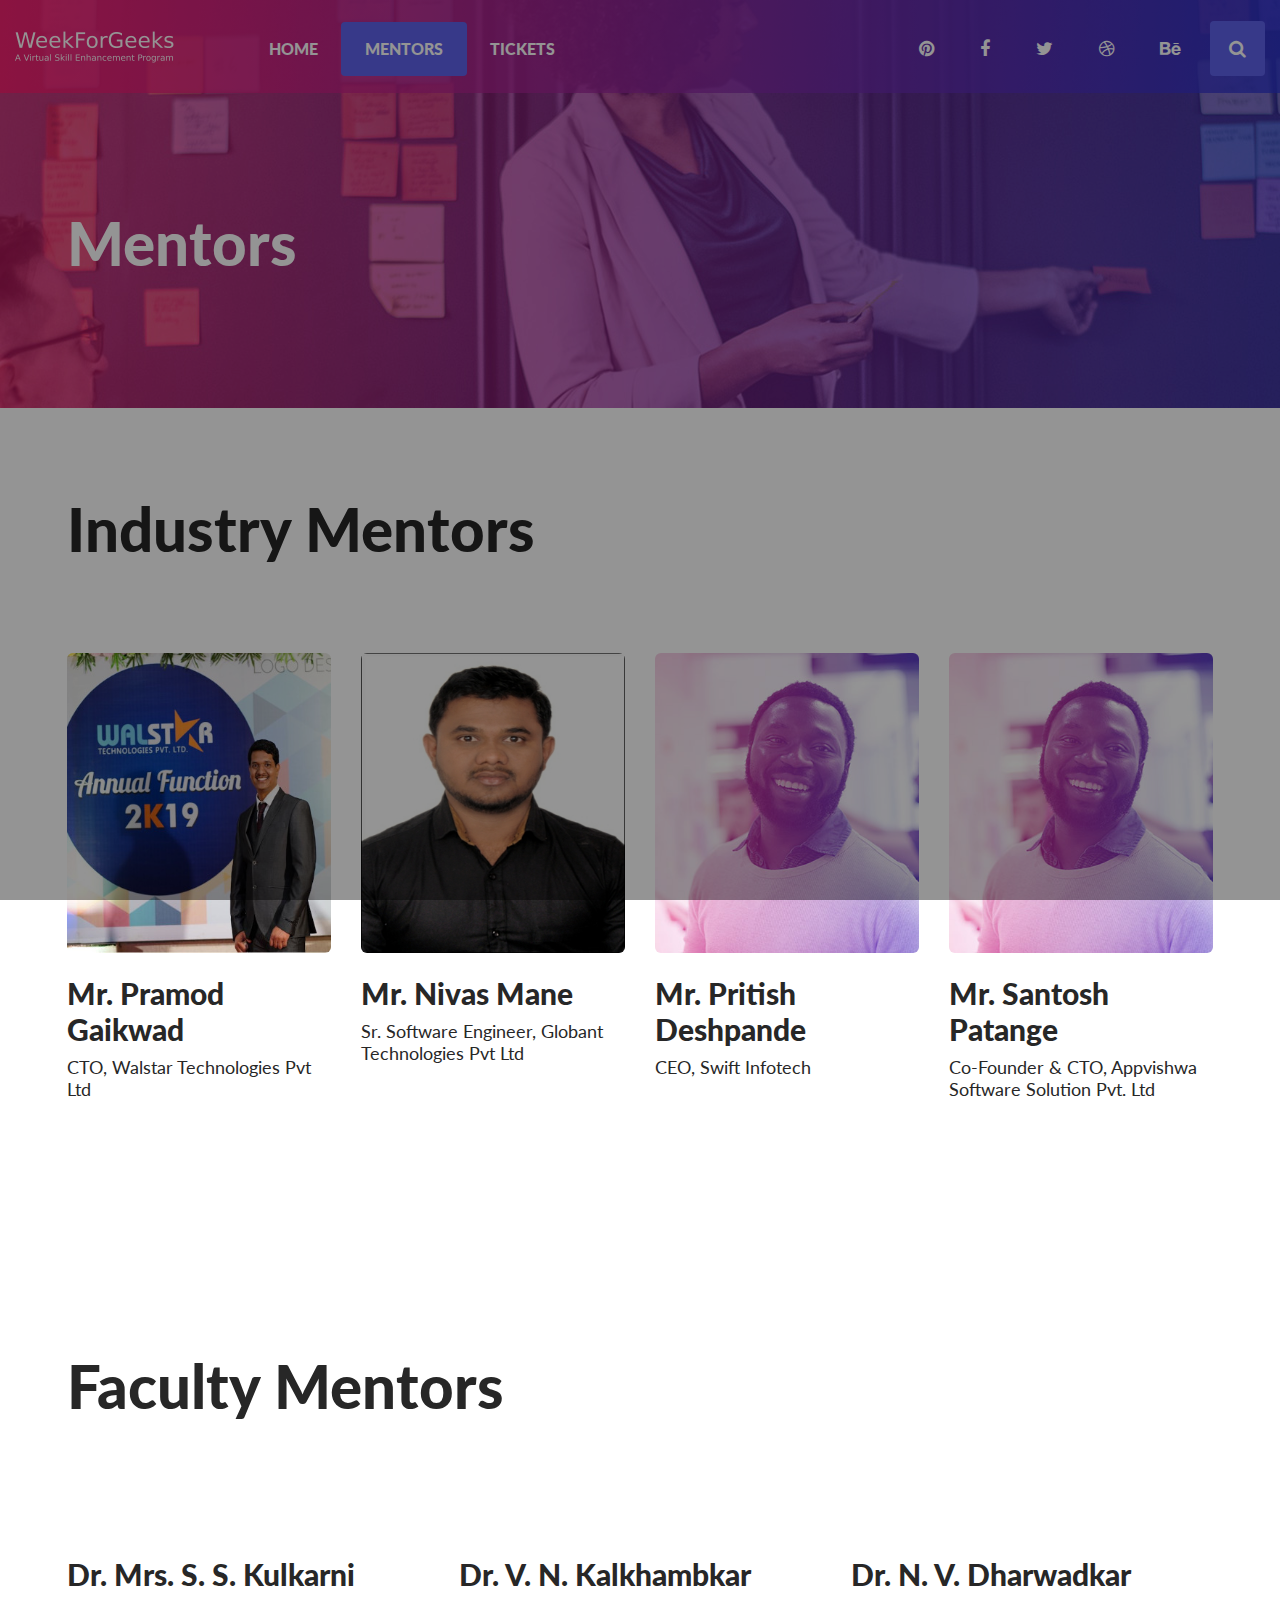
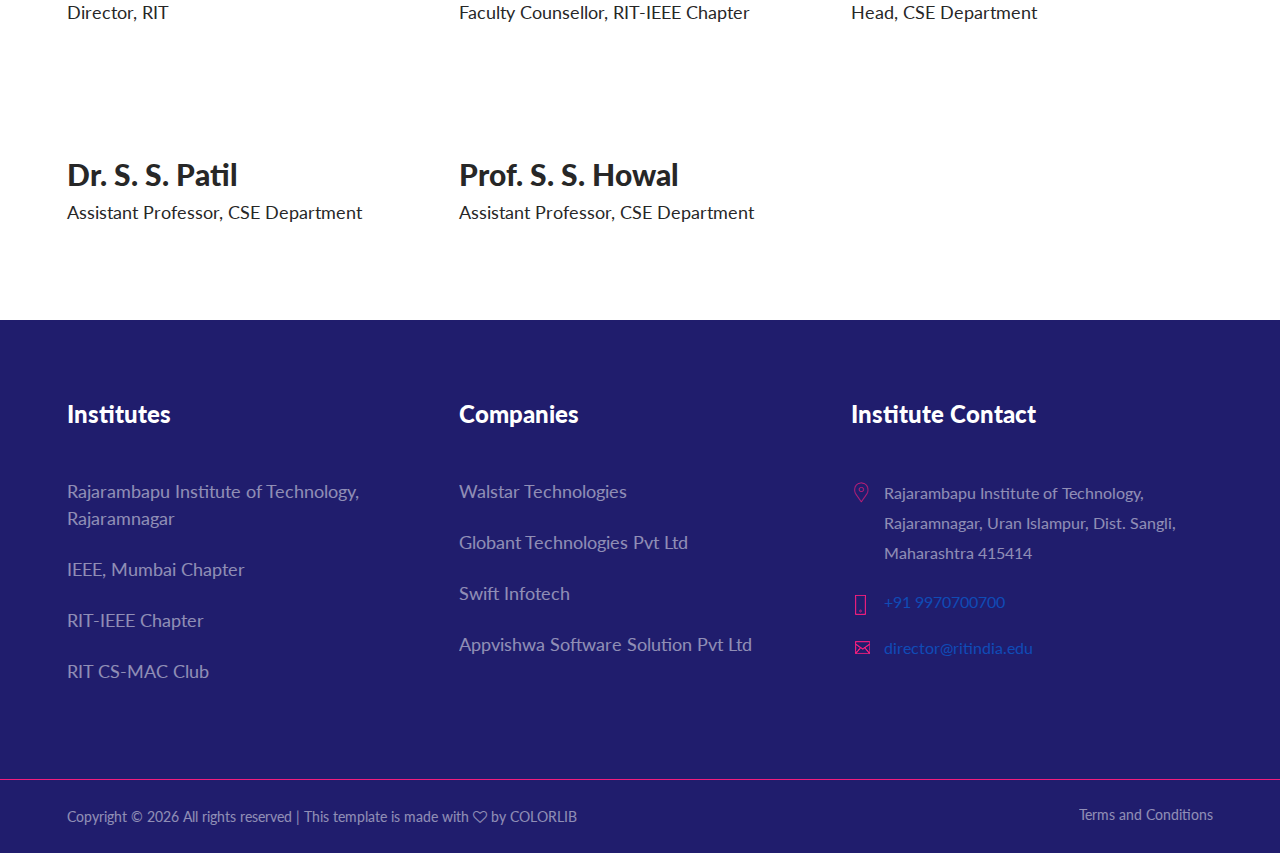
==== commit db4a439a: "Add files via upload" ====
--- a/speakers.html
+++ b/speakers.html
@@ -43,8 +43,8 @@
                                         <li><a href="./index.html">Home</a></li>
                                         <li><a class="active" href="./speakers.html">Mentors</a></li>
                                         <li><a href="./tickets.html">Tickets</a></li>
-                                        <li><a href="./blog.html">Blog</a></li>
-                                        <li><a href="./contact.html">Contact</a></li>
+                                        <!-- <li><a href="./blog.html">Blog</a></li>
+                                        <li><a href="./contact.html">Contact</a></li> -->
                                     </ul>
                                 </nav>
                             </div>
@@ -220,7 +220,7 @@
             <div class="row">
                 <div class="col-lg-12">
                     <div class="section-title">
-                        <h2>Mentors</h2>
+                        <h2>Industry Mentors</h2>
                     </div>
                 </div>
             </div>
@@ -376,28 +376,29 @@
     <footer class="footer-section">
         <div class="container">
             <div class="row pb-70">
-                <div class="col-lg-3 col-md-6">
+                <div class="col-lg-4 col-md-6">
                     <div class="company-widget">
-                        <h4>Company</h4>
+                        <h4>Institutes</h4>
                         <ul>
-                            <li>Careers</li>
-                            <li>Volunteers</li>
-                            <li>Sustainability</li>
+                            <li>Rajarambapu Institute of Technology, Rajaramnagar</li>
+                            <li>IEEE, Mumbai Chapter</li>
+                            <li>RIT-IEEE Chapter</li>
+                            <li>RIT CS-MAC Club</li>
                         </ul>
                     </div>
                 </div>
-                <div class="col-lg-3 col-md-6">
+                <div class="col-lg-4 col-md-6">
                     <div class="event-widget">
-                        <h4>Our Events</h4>
+                        <h4>Companies</h4>
                         <ul>
-                            <li>Web Summit - Rome</li>
-                            <li>Collision - Madrid</li>
-                            <li>RISE - Hong Kong</li>
-                            <li>MoneyConf - Bucharest</li>
+                            <li>Walstar Technologies</li>
+                            <li>Globant Technologies Pvt Ltd</li>
+                            <li>Swift Infotech</li>
+                            <li>Appvishwa Software Solution Pvt Ltd</li>
                         </ul>
                     </div>
                 </div>
-                <div class="col-lg-3 col-md-6">
+                <!-- <div class="col-lg-3 col-md-6">
                     <div class="links-widget">
                         <h4>Usefull Links</h4>
                         <ul>
@@ -407,15 +408,14 @@
                             <li>Accessibility policy</li>
                         </ul>
                     </div>
-                </div>
-                <div class="col-lg-3 col-md-6">
+                </div> -->
+                <div class="col-lg-4 col-md-6">
                     <div class="contact-widget">
-                        <h4>Contact</h4>
+                        <h4>Institute Contact</h4>
                         <ul>
-                            <li><i class="flaticon-placeholder-3"></i> <span>4127 Raoul Wallenber4127 Raoul Wallen berg
-                                    Place</span></li>
-                            <li><img src="img/phone.png" alt=""> <span>203-808-8613</span></li>
-                            <li><img src="img/envelop.png" alt=""> <span>hello@youremail.com</span></li>
+                            <li><i class="flaticon-placeholder-3"></i> <span>Rajarambapu Institute of Technology, Rajaramnagar, Uran Islampur, Dist. Sangli, Maharashtra 415414</span></li>
+                            <li><img src="img/phone.png" alt=""> <span><a href="tel:+919970700700">+91 9970700700</a></span></li>
+                            <li><img src="img/envelop.png" alt=""> <span><a href="mailto:director@ritindia.edu">director@ritindia.edu</a></span></li>
                         </ul>
                     </div>
                 </div>
@@ -434,13 +434,13 @@
                                     href="https://colorlib.com" target="_blank">Colorlib</a>
                                 <!-- Link back to Colorlib can't be removed. Template is licensed under CC BY 3.0. -->
                             </div>
-                            <div class="footer-social">
+                            <!-- <div class="footer-social">
                                 <a href="#"><i class="fa fa-pinterest"></i></a>
                                 <a href="#"><i class="fa fa-facebook"></i></a>
                                 <a href="#"><i class="fa fa-twitter"></i></a>
                                 <a href="#"><i class="fa fa-dribbble"></i></a>
                                 <a href="#"><i class="fa fa-behance"></i></a>
-                            </div>
+                            </div> -->
                             <div class="term">Terms and Conditions</div>
                         </div>
                     </div>
@@ -460,4 +460,4 @@
     <script src="js/main.js"></script>
 </body>
 
-</html>+</html>
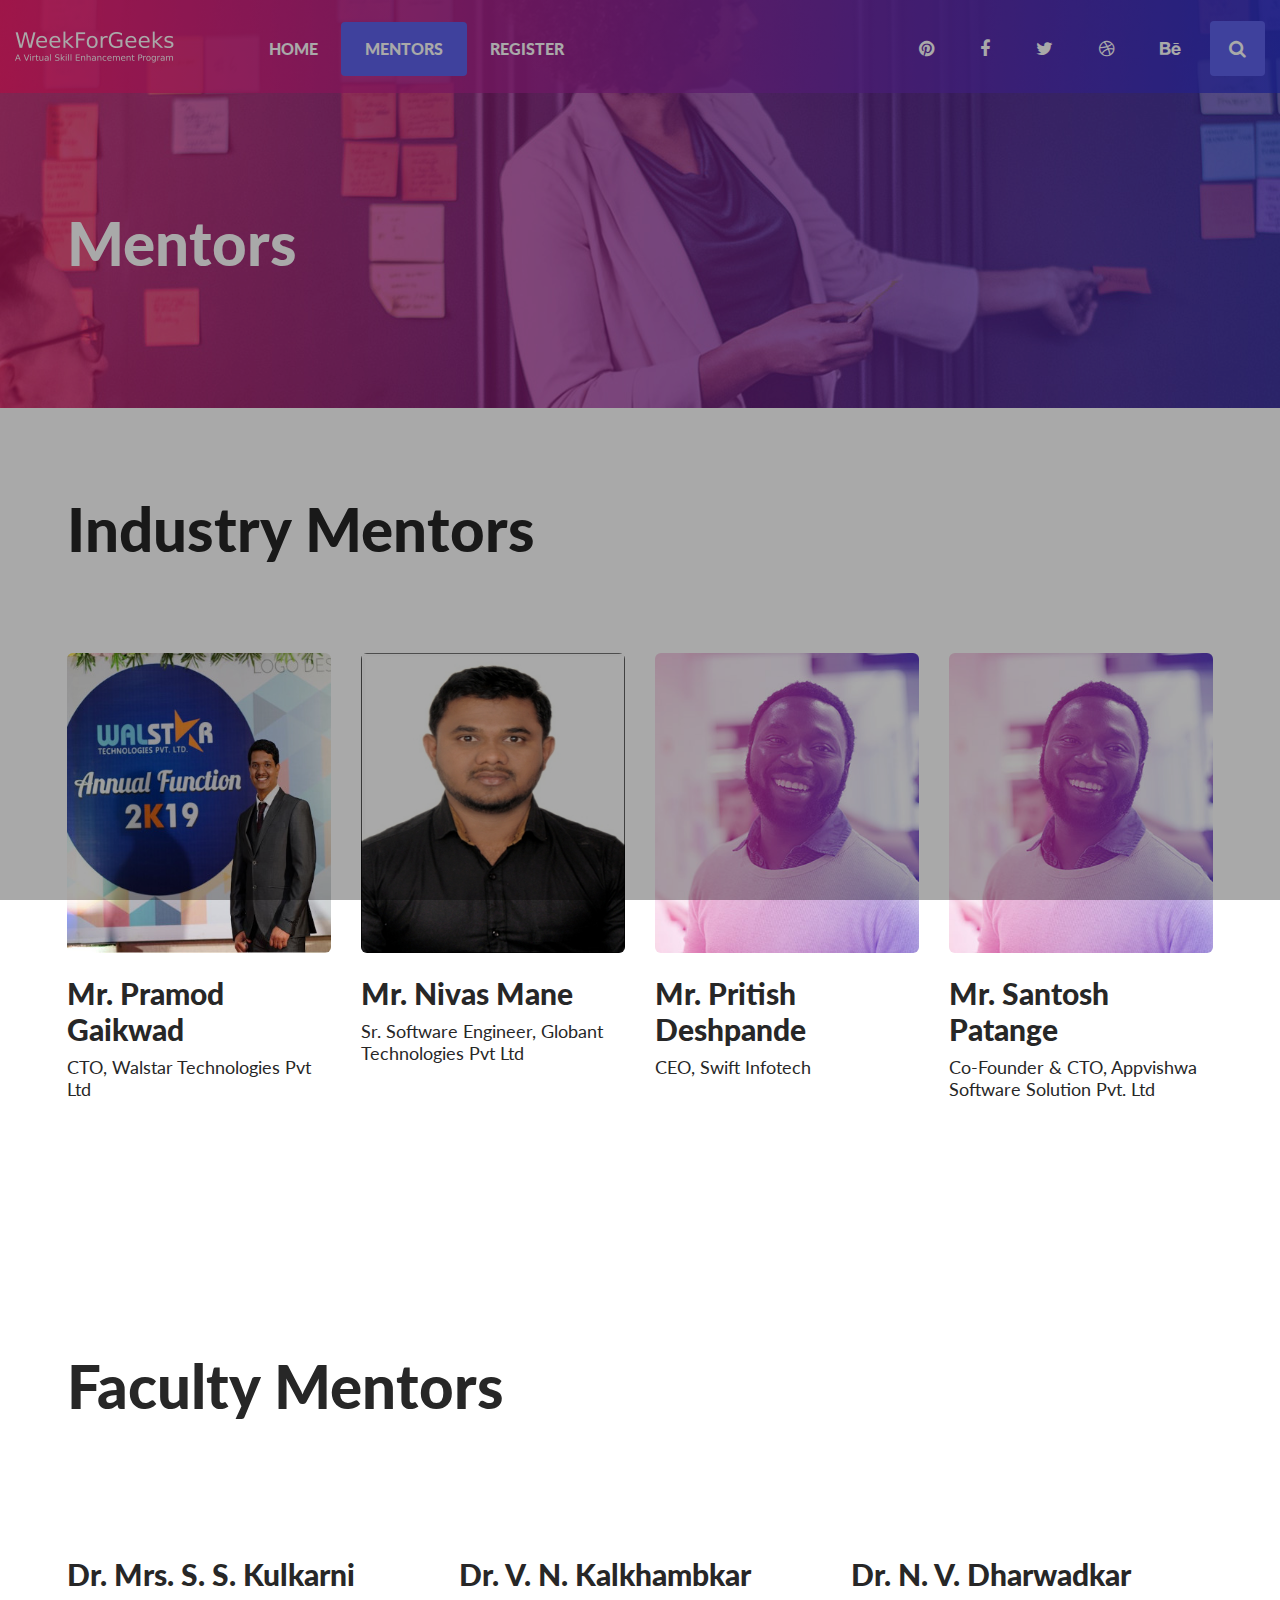
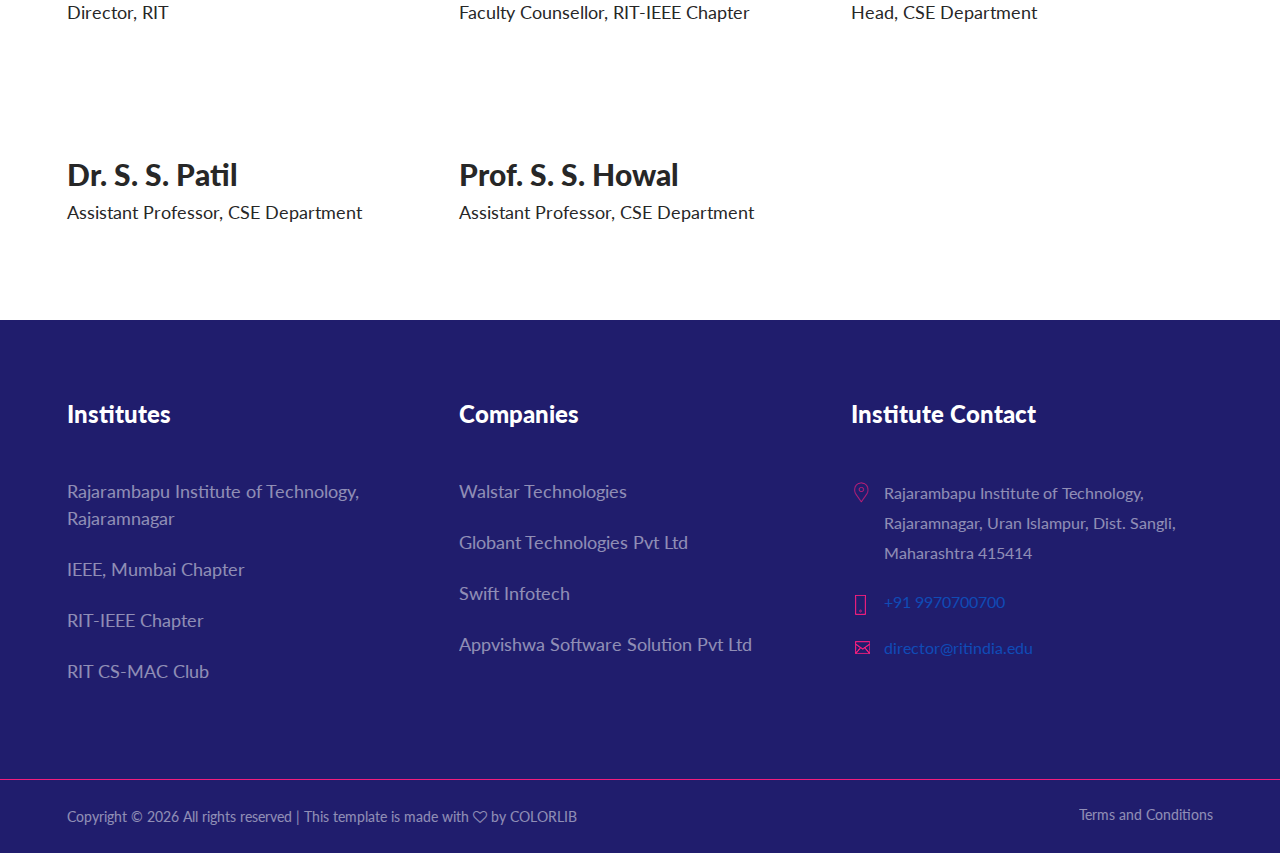
==== commit 18412517: "Update speakers.html" ====
--- a/speakers.html
+++ b/speakers.html
@@ -42,7 +42,7 @@
                                     <ul>
                                         <li><a href="./index.html">Home</a></li>
                                         <li><a class="active" href="./speakers.html">Mentors</a></li>
-                                        <li><a href="./tickets.html">Tickets</a></li>
+                                        <li><a href="./tickets.html">Register</a></li>
                                         <!-- <li><a href="./blog.html">Blog</a></li>
                                         <li><a href="./contact.html">Contact</a></li> -->
                                     </ul>
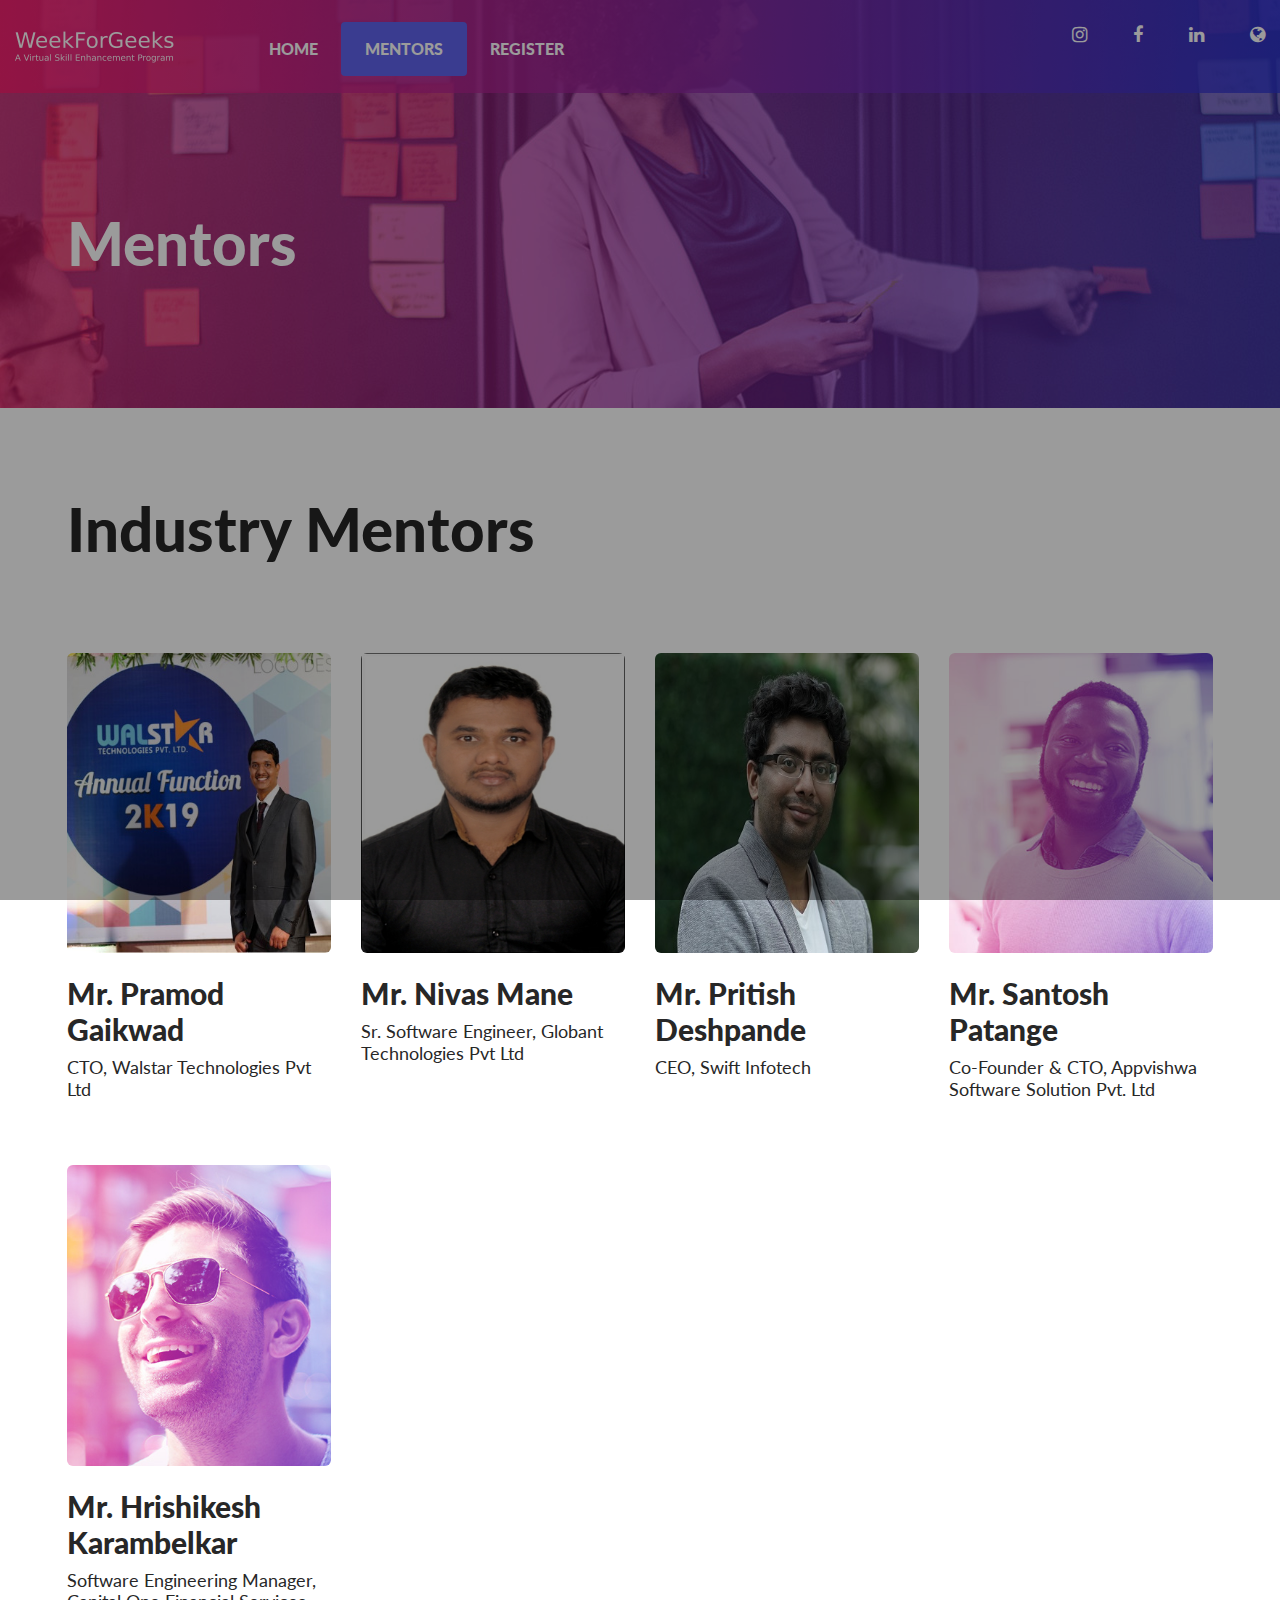
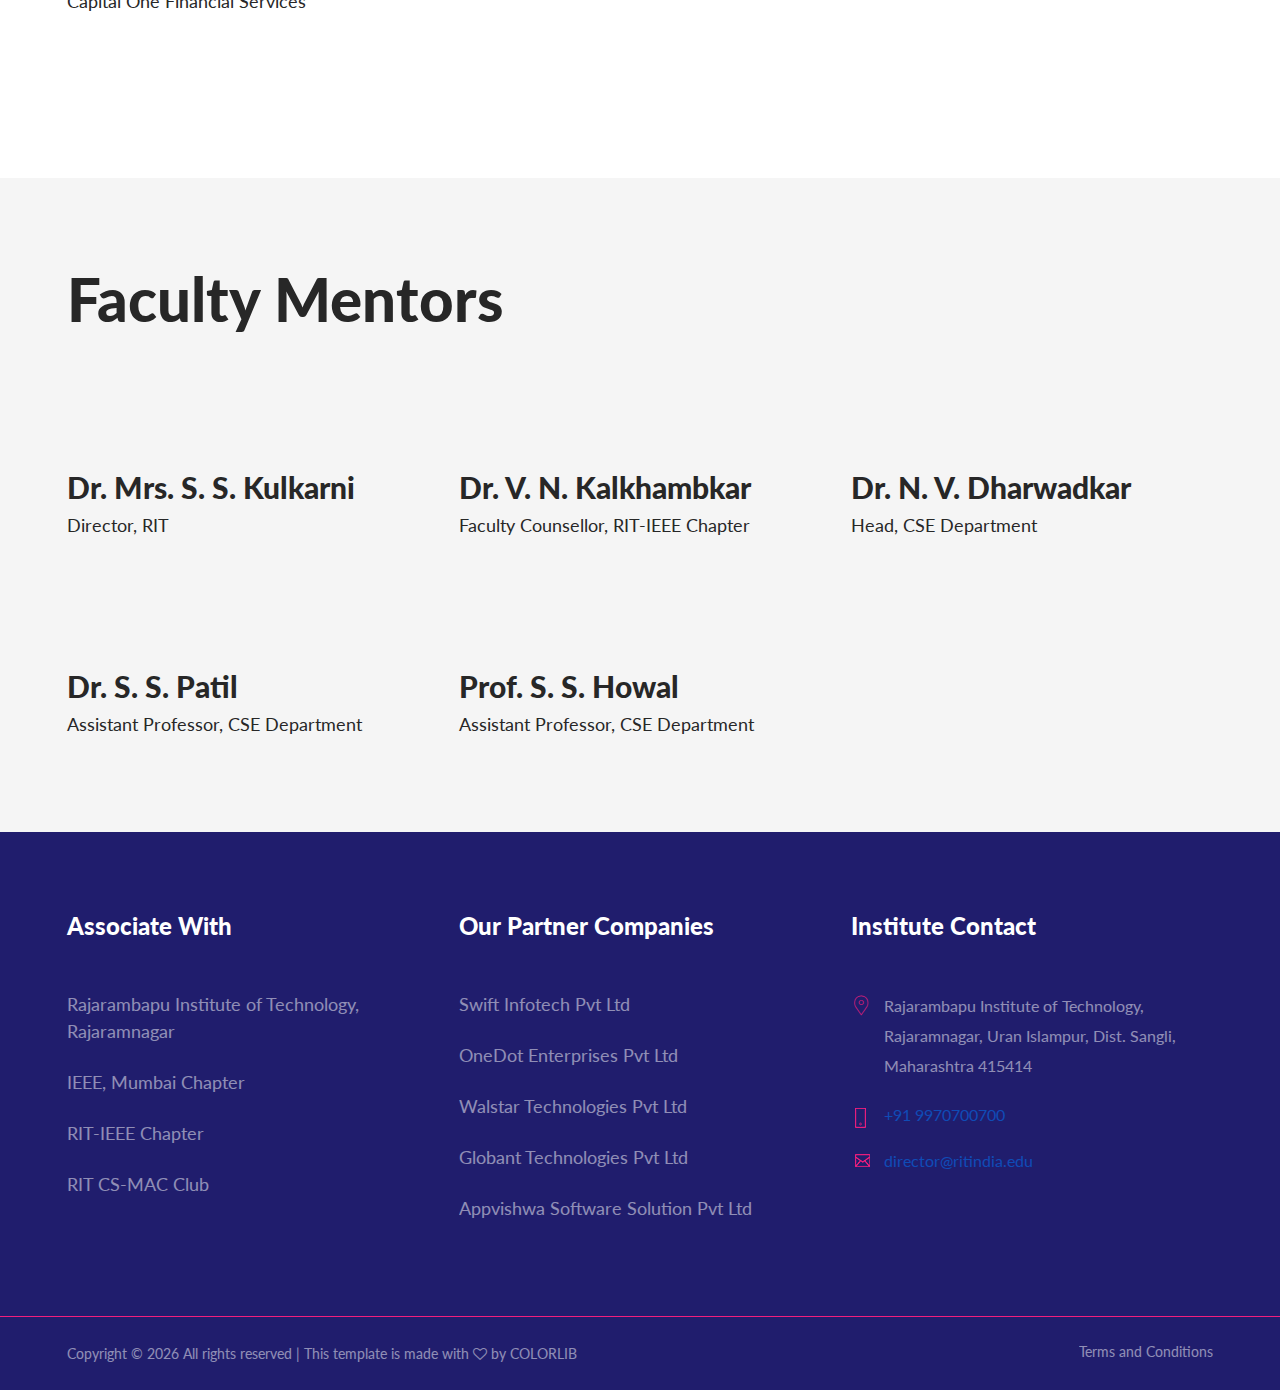
==== commit 60661698: "form readded" ====
--- a/speakers.html
+++ b/speakers.html
@@ -49,12 +49,15 @@
                                 </nav>
                             </div>
                             <div class="top-social">
-                                <a href="#"><i class="fa fa-pinterest"></i></a>
-                                <a href="#"><i class="fa fa-facebook"></i></a>
-                                <a href="#"><i class="fa fa-twitter"></i></a>
-                                <a href="#"><i class="fa fa-dribbble"></i></a>
-                                <a href="#"><i class="fa fa-behance"></i></a>
-                                <a href="#" class="search-btn search-trigger"><i class="fa fa-search"></i></a>
+                                <a href="https://www.instagram.com/ritindiaedu/" target="_blank"><i
+                                        class="fa fa-instagram"></i></a>
+                                <a href="https://www.facebook.com/riteduindia/" target="_blank"><i
+                                        class="fa fa-facebook"></i></a>
+                                <a href="https://www.linkedin.com/school/rajarambapu-institute-of-technology-rajaramnagar-sakharale/"
+                                    target="_blank"><i class="fa fa-linkedin"></i></a>
+                                <a href="https://www.ritindia.edu/"><i class="fa fa-globe" target="_blank"></i></a>
+                                <!-- <a href="#"><i class="fa fa-behance"></i></a>
+                                                            <a href="#" class="search-btn search-trigger"><i class="fa fa-search"></i></a> -->
                             </div>
                         </div>
                         <div id="mobile-menu-wrap"></div>
@@ -248,20 +251,32 @@
                 <div class="col-lg-3 col-sm-6">
                     <div class="speakers-about">
                         <div class="speaker-img">
+                            <img src="img/speakers/pritish deshpane.jpg" alt="">
+                        </div>
+                        <div class="speaker-text">
+                            <h3>Mr. Pritish Deshpande <span>CEO, Swift Infotech</span></h3>
+                        </div>
+                    </div>
+                </div>
+                <div class="col-lg-3 col-sm-6">
+                    <div class="speakers-about">
+                        <div class="speaker-img">
                             <img src="img/speaker-3.jpg" alt="">
                         </div>
                         <div class="speaker-text">
-                            <h3>Mr. Pritish Deshpande <span>CEO, Swift Infotech</span></h3>
+                            <h3>Mr. Santosh Patange <span>Co-Founder & CTO, Appvishwa Software Solution Pvt. Ltd</span>
+                            </h3>
                         </div>
                     </div>
                 </div>
                 <div class="col-lg-3 col-sm-6">
                     <div class="speakers-about">
                         <div class="speaker-img">
-                            <img src="img/speaker-3.jpg" alt="">
-                        </div>
-                        <div class="speaker-text">
-                            <h3>Mr. Santosh Patange <span>Co-Founder & CTO, Appvishwa Software Solution Pvt. Ltd</span>
+                            <img src="img/speakers/guest-2.jpg" alt="">
+                        </div>
+                        <div class="speaker-text">
+                            <h3>Mr. Hrishikesh Karambelkar <span>Software Engineering Manager, Capital One Financial
+                                    Services</span>
                             </h3>
                         </div>
                     </div>
@@ -378,7 +393,7 @@
             <div class="row pb-70">
                 <div class="col-lg-4 col-md-6">
                     <div class="company-widget">
-                        <h4>Institutes</h4>
+                        <h4>Associate With</h4>
                         <ul>
                             <li>Rajarambapu Institute of Technology, Rajaramnagar</li>
                             <li>IEEE, Mumbai Chapter</li>
@@ -389,11 +404,12 @@
                 </div>
                 <div class="col-lg-4 col-md-6">
                     <div class="event-widget">
-                        <h4>Companies</h4>
+                        <h4>Our Partner Companies</h4>
                         <ul>
-                            <li>Walstar Technologies</li>
+                            <li>Swift Infotech Pvt Ltd</li>
+                            <li>OneDot Enterprises Pvt Ltd</li>
+                            <li>Walstar Technologies Pvt Ltd</li>
                             <li>Globant Technologies Pvt Ltd</li>
-                            <li>Swift Infotech</li>
                             <li>Appvishwa Software Solution Pvt Ltd</li>
                         </ul>
                     </div>
@@ -413,9 +429,12 @@
                     <div class="contact-widget">
                         <h4>Institute Contact</h4>
                         <ul>
-                            <li><i class="flaticon-placeholder-3"></i> <span>Rajarambapu Institute of Technology, Rajaramnagar, Uran Islampur, Dist. Sangli, Maharashtra 415414</span></li>
-                            <li><img src="img/phone.png" alt=""> <span><a href="tel:+919970700700">+91 9970700700</a></span></li>
-                            <li><img src="img/envelop.png" alt=""> <span><a href="mailto:director@ritindia.edu">director@ritindia.edu</a></span></li>
+                            <li><i class="flaticon-placeholder-3"></i> <span>Rajarambapu Institute of Technology,
+                                    Rajaramnagar, Uran Islampur, Dist. Sangli, Maharashtra 415414</span></li>
+                            <li><img src="img/phone.png" alt=""> <span><a href="tel:+919970700700">+91
+                                        9970700700</a></span></li>
+                            <li><img src="img/envelop.png" alt=""> <span><a
+                                        href="mailto:director@ritindia.edu">director@ritindia.edu</a></span></li>
                         </ul>
                     </div>
                 </div>
@@ -460,4 +479,4 @@
     <script src="js/main.js"></script>
 </body>
 
-</html>
+</html>--- a/css/style.css
+++ b/css/style.css
@@ -60,6 +60,8 @@
 	font-weight: 400;
 	line-height: 30px;
 	margin: 0 0 15px 0;
+	text-align: justify;
+  	text-justify: inter-word;
 }
 
 img {
@@ -678,6 +680,7 @@
 	-webkit-transition: 0.3s;
 	transition: 0.3s;
 	border-radius: 6px;
+	overflow: hidden;
 }
 
 .speak-text:after {
@@ -1054,6 +1057,7 @@
 
 .speaker-section.speaker-all {
 	padding-bottom: 10px;
+	background: #f5f5f5;
 }
 
 .speaker-section.speaker-all .speakers-about {
@@ -1991,7 +1995,7 @@
 		font-size: 48px;
 	}
 	.hero-items .single-hero-item {
-		height: auto;
+		height: 650;
 		padding: 200px 0 150px;
 	}
 	.hero-items .single-hero-item h1 {
@@ -2007,6 +2011,7 @@
 		height: 500px;
 	}
 	.workshop-text {
+		padding: 30px;
 		padding-top: 100px;
 	}
 	.event-counter .countdown-timer .cd-item {
@@ -2160,3 +2165,11 @@
 		margin-bottom: 10px;
 	}
 }
+.tickets-table .table-features ul li::before {
+	content: "\2022";
+	color: #6063ed;
+	font-weight: bold;
+	display: inline-block;
+	width: 1em;
+	margin-left: -1em;
+}
